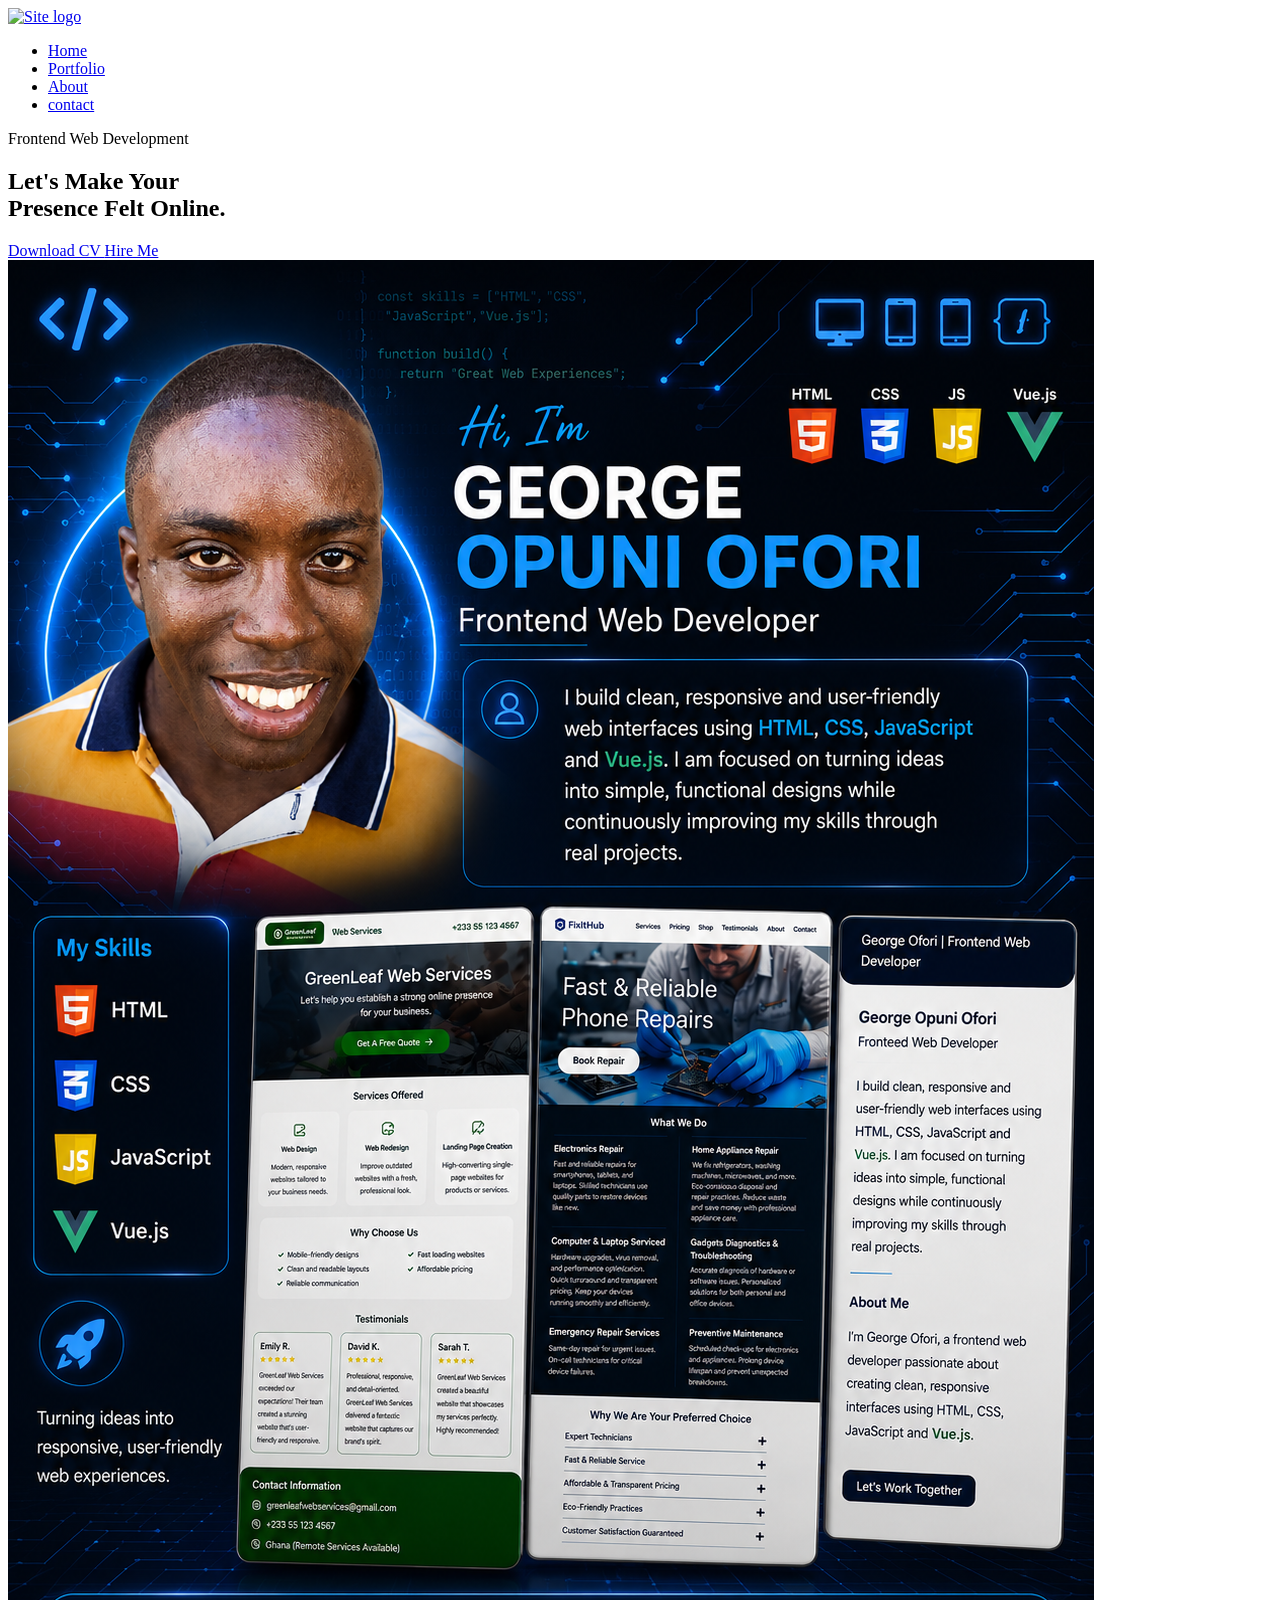
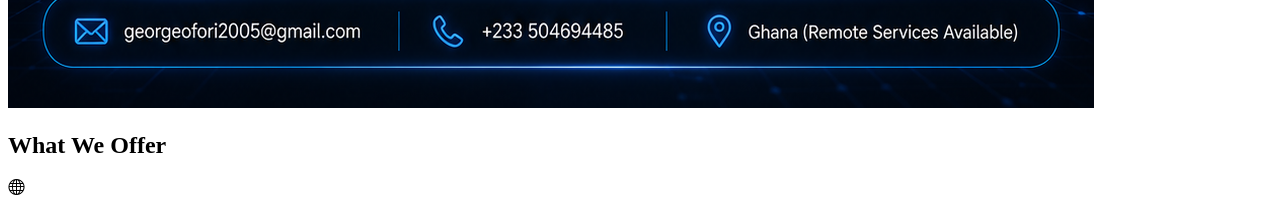
==== index.html @ 2f65ff3d "15 June, 2026" ====
<!DOCTYPE html>

<html>
<head>
    <meta http-equiv="CONTENT-TYPE" content="text/html; charset=UTF-8">
    <meta name="viewport" content="width=device-width,initial-scale=1">
    <meta name="description" content="Give your bunisses a website that builds trust, attracts clients and reflects your bunisses brand.">
    <meta name="author" description="George Ofori">
    <meta name="author" description="https://george-ofori.vercel.app">
    <meta name="revised" content="6/11/2026">
    <meta name="keywords" content="Website, Physically challenged, frontend web developer, ">
    <link rel="icon/x-image" href="images/favicon/favicon.ico">
    <link rel="icon/x-image" href="images/favicon/favicon-32x32.png" type="image/png" sizes="32x32">
    <link rel="icon" type="image/png" sizes="16x16" href="images/favicon/favicon-16x16.png"> 
    <link rel="apple-touch-icon" sizes="180x180" href="images/favicon/apple-touch-icon.png"> 
    <link rel="icon" type="image/png" sizes="192x192" href="images/favicon/android-chrome-192x192.png">
    <script src="scripts/jquery-3.7.1.min.js"></script>
    <script src="scripts/vue.global.prod.js"></script>
    <script src="components/index.js"></script>
    <script src="scripts/main.js" defer></script>
    <!--<script src="scripts/index.js" defer></script>-->
    <link rel="stylesheet" href="styles/bootstrap-icons.css"/>
    <link rel="stylesheet" href="styles/base.css"/>
    <!--<link rel="stylesheet" href="styles/style.css"/>-->
    <title>AfriTechSolutions</title>
</head>
<body>
    <div id="app">
        <header>
            <a href="index.html" class="home-link"><img src="" alt="Site logo" class="logo"></a>
            <nav>
                <ul class="menu">
                    <li class="m-item"><a href="index.html">Home</a></li>
                    <li class="m-item"><a href="portfolio.html">Portfolio</a></li>
                    <li class="m-item"><a href="about.html">About</a></li>
                    <li class="m-item"><a href="contact.html">contact</a></li>
                </ul>
            </nav>
        </header>

        <main>
            <section>
                <div class="div-1">
                    <div class="hero">
                        <p class="shrt-description">Frontend Web Development</p>
                        <h1>
                            <span class="lets">Let's</span> Make Your <br /><span class="presence">Presence</span> Felt <span class="online">Online.</span>
                        </h1>
                        <div class="buttons">
                            <a href="george_opuni_ofori_cv.pdf" download="GEORGE_OPUNI_OFORI_CV" class="cta-button">
                                Download CV
                            </a>
                            <a href="contact.html" class="cta-button">
                                Hire Me
                            </a>
                        </div>
                    </div>
                </div>

                <img src="images/file_000000005dfc71f4988d8864bd6a105d.png" alt="Advertising graphic" class="advert-img">

                <div class="div-2">
                  <h2>What We Offer</h2>
                  <div class="offers-cont">
                      <GenericComponent type="offer" title="Frontend Web development" description="Modern, responsive websites tailored to your business needs."><div class="icon"><span class="bi bi-globe"></span></div></GenericComponent>
                  </div>  
                </div>
            </section>
        </main>
    </div>
</body>
</html>
---- styles/base.css ----
@font-face{
    src: url("../fonts/Poppins-Bold.ttf")
    format("truetype");
    font-family: "Poppins"
}


@font-face{
    src: url("../fonts/Ubuntu-Regular.ttf")
    format("truetype");
    font-family: "Ubuntu";
}
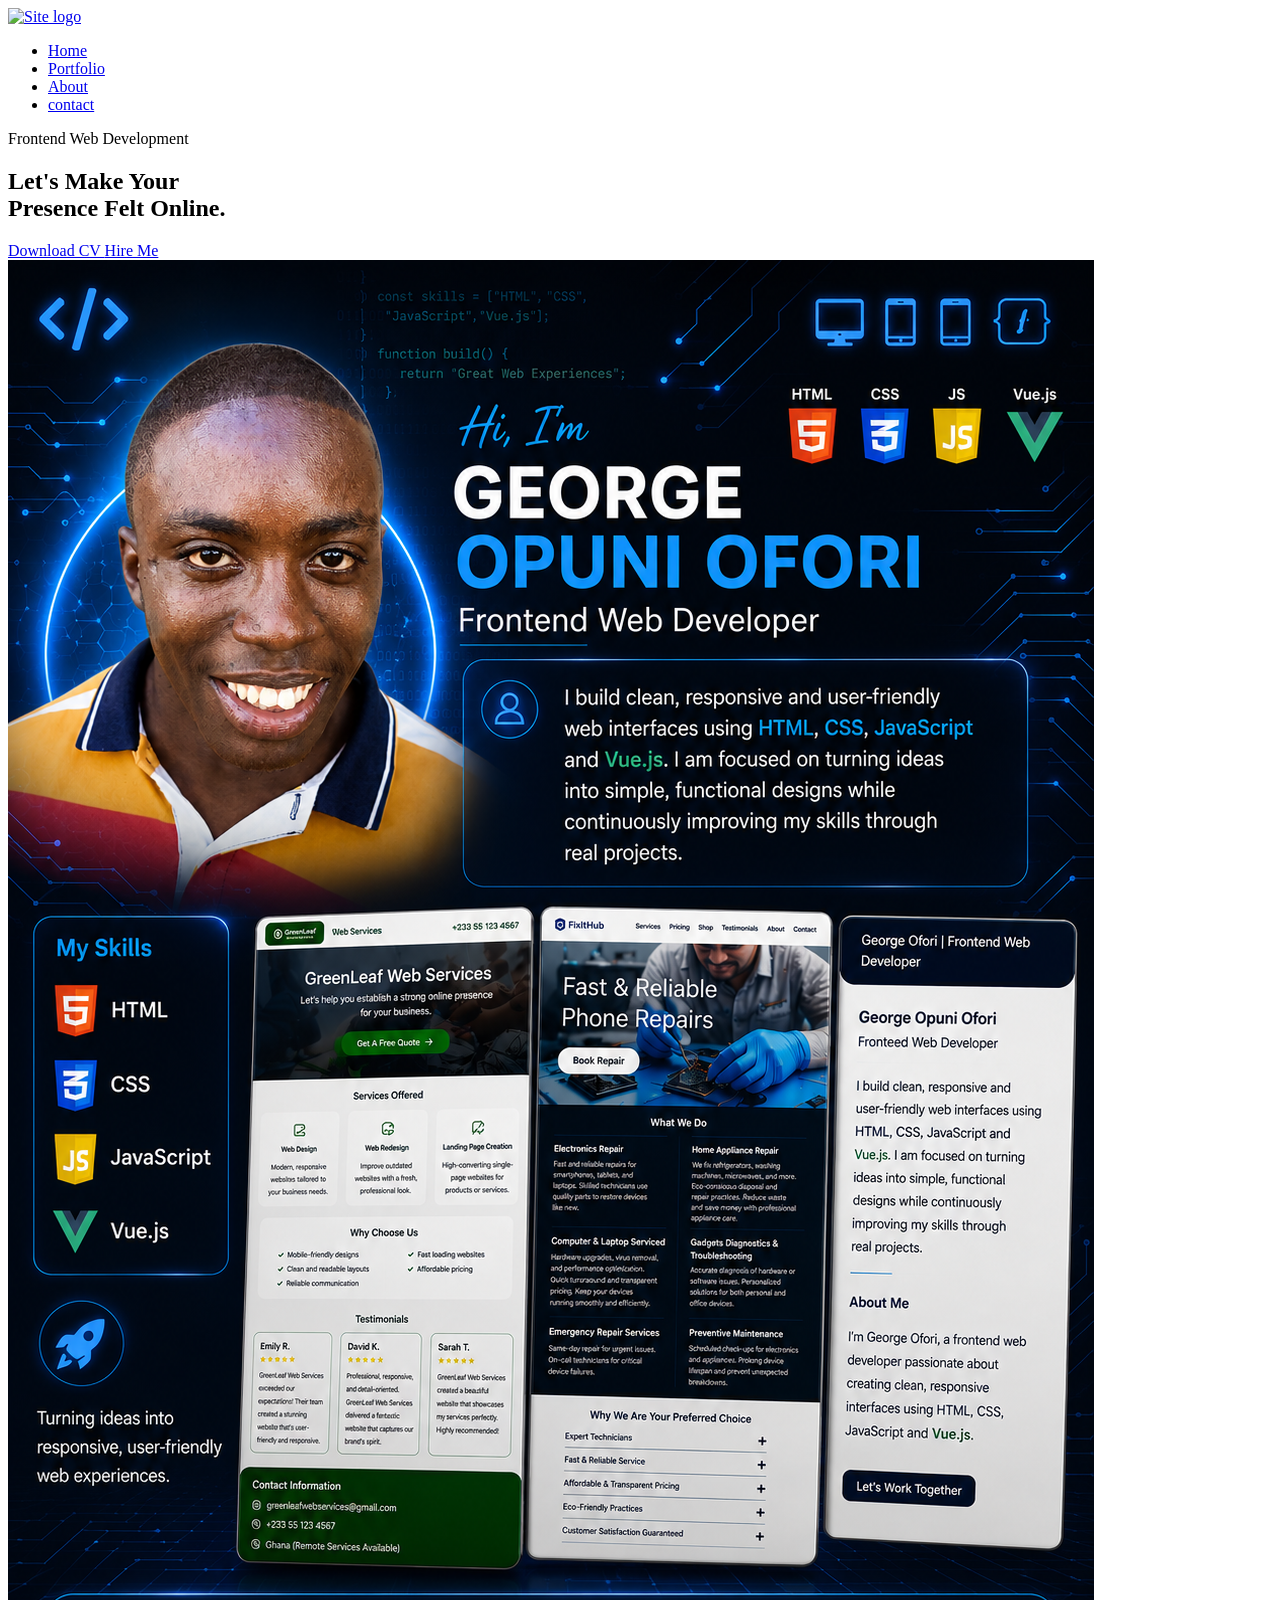
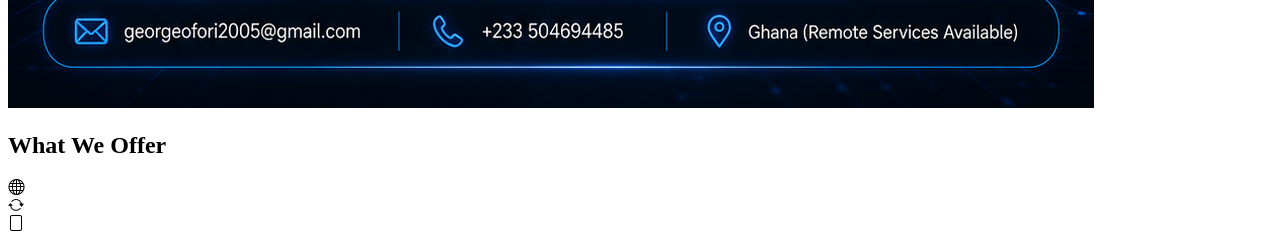
==== commit 58a48591: "17 June, 2026" ====
--- a/index.html
+++ b/index.html
@@ -17,7 +17,7 @@
     <script src="scripts/jquery-3.7.1.min.js"></script>
     <script src="scripts/vue.global.prod.js"></script>
     <script src="components/index.js"></script>
-    <script src="scripts/main.js" defer></script>
+    <script src="scripts/main.js"></script>
     <!--<script src="scripts/index.js" defer></script>-->
     <link rel="stylesheet" href="styles/bootstrap-icons.css"/>
     <link rel="stylesheet" href="styles/base.css"/>
@@ -63,6 +63,12 @@
                   <h2>What We Offer</h2>
                   <div class="offers-cont">
                       <GenericComponent type="offer" title="Frontend Web development" description="Modern, responsive websites tailored to your business needs."><div class="icon"><span class="bi bi-globe"></span></div></GenericComponent>
+
+                      <GenericComponent type="offer" title="Website Redesign" description="
+            Improve outdated websites with a fresh, professional look."><div class="icon"><span class="bi bi-arrow-repeat"></span></div></GenericComponent>
+
+                    <GenericComponent type="offer" title="Landing Page" description="
+            High-converting single-page websites for products or services."><div class="icon"><span class="bi bi-file"></span></div></GenericComponent>
                   </div>  
                 </div>
             </section>
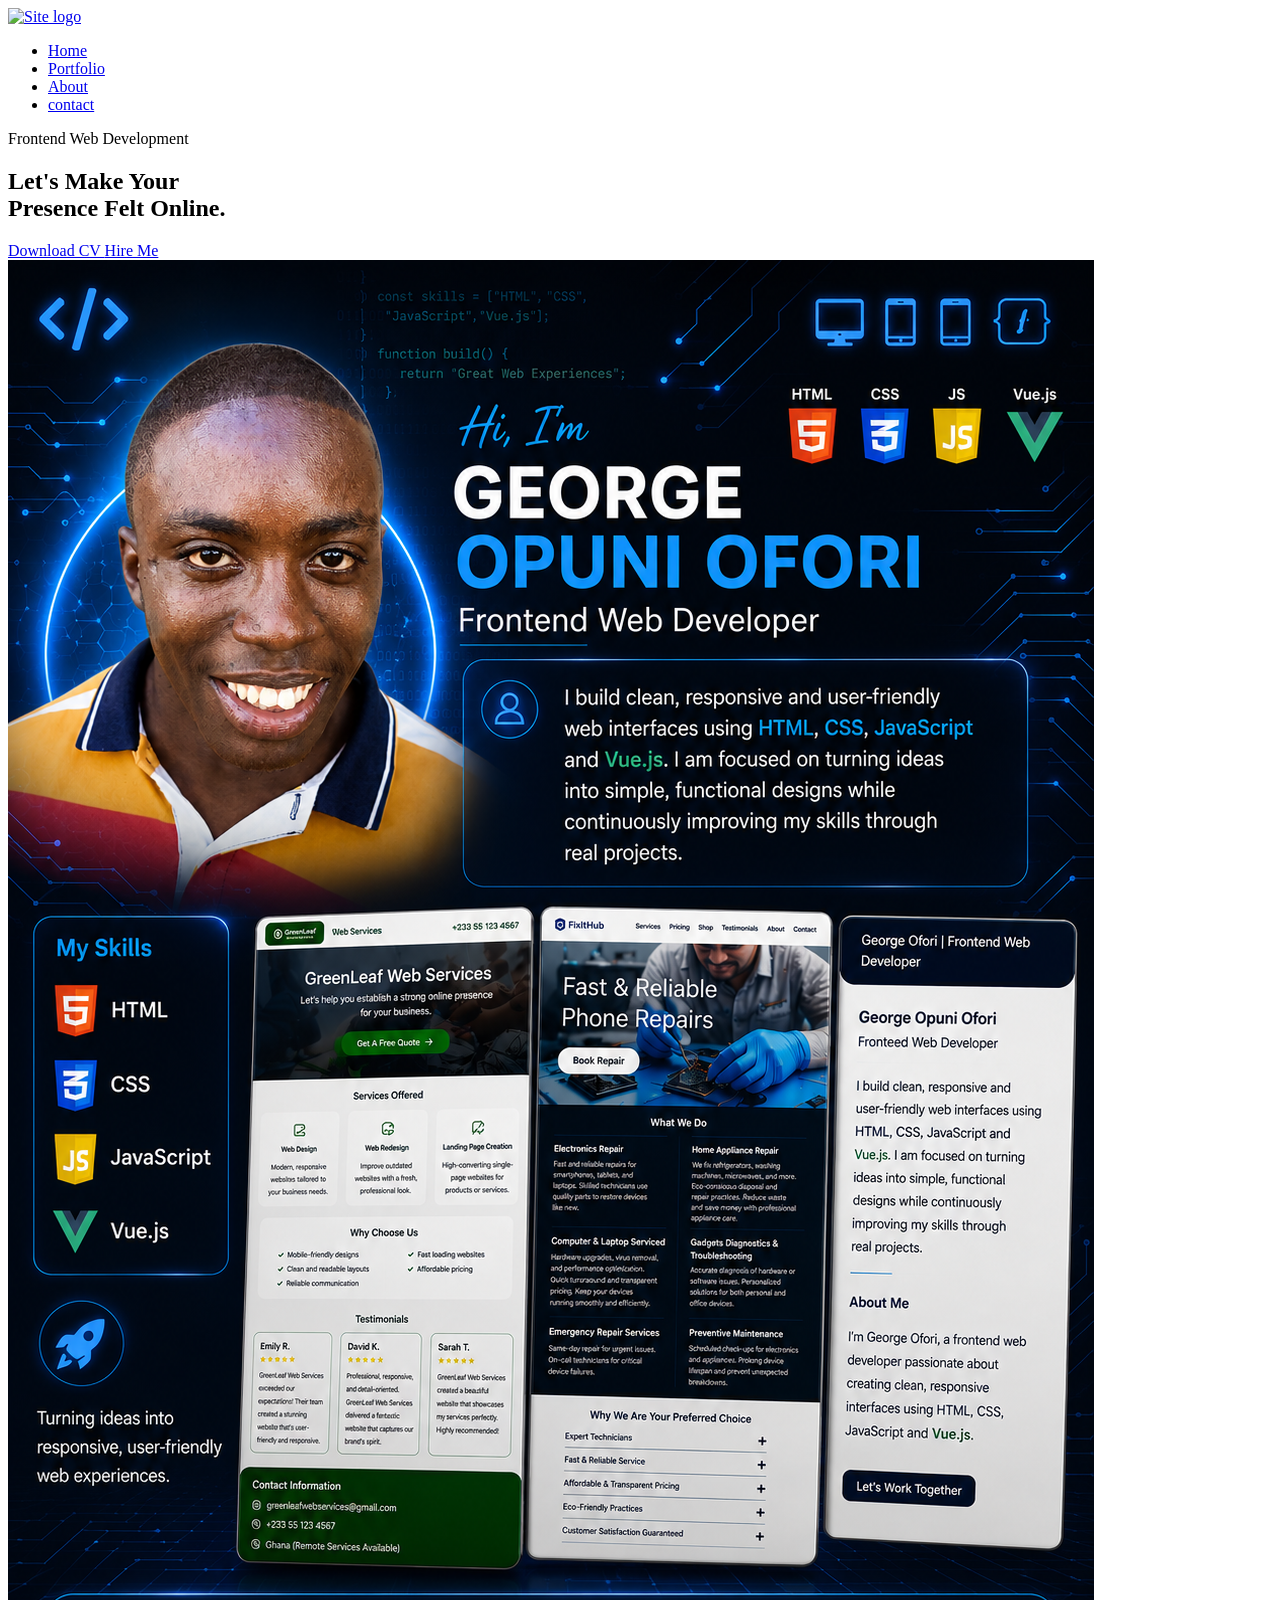
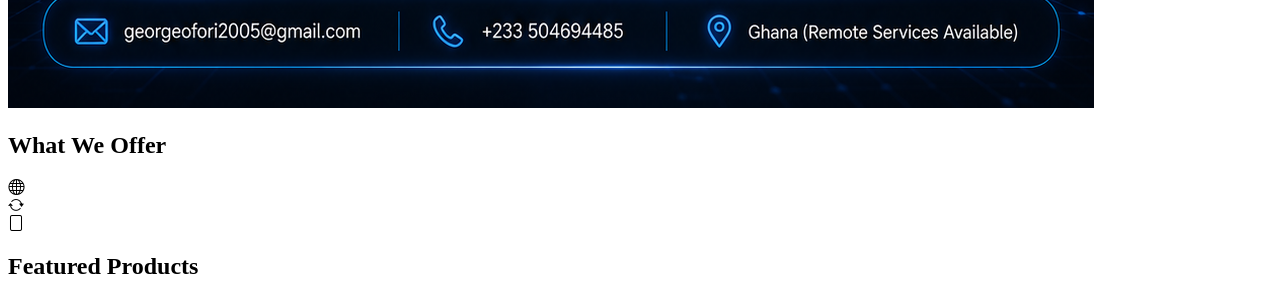
==== commit 64d06135: "19 June, 2026" ====
--- a/index.html
+++ b/index.html
@@ -17,7 +17,7 @@
     <script src="scripts/jquery-3.7.1.min.js"></script>
     <script src="scripts/vue.global.prod.js"></script>
     <script src="components/index.js"></script>
-    <script src="scripts/main.js"></script>
+    <script src="scripts/main.js" defer></script>
     <!--<script src="scripts/index.js" defer></script>-->
     <link rel="stylesheet" href="styles/bootstrap-icons.css"/>
     <link rel="stylesheet" href="styles/base.css"/>
@@ -71,6 +71,13 @@
             High-converting single-page websites for products or services."><div class="icon"><span class="bi bi-file"></span></div></GenericComponent>
                   </div>  
                 </div>
+
+                <div class="div-3">
+                    <h2>Featured Products</h2>
+                    <div class="projects-container">
+                        <ProjectCard href='https://george-ofori.vercel.app' name='Street Python' description='A Ghanaian front end web developer that designs professional websites for companies.' skills_involved="HTML 5, CSS3, JAVASCRIPT" />
+                    </div>
+                </div>
             </section>
         </main>
     </div>
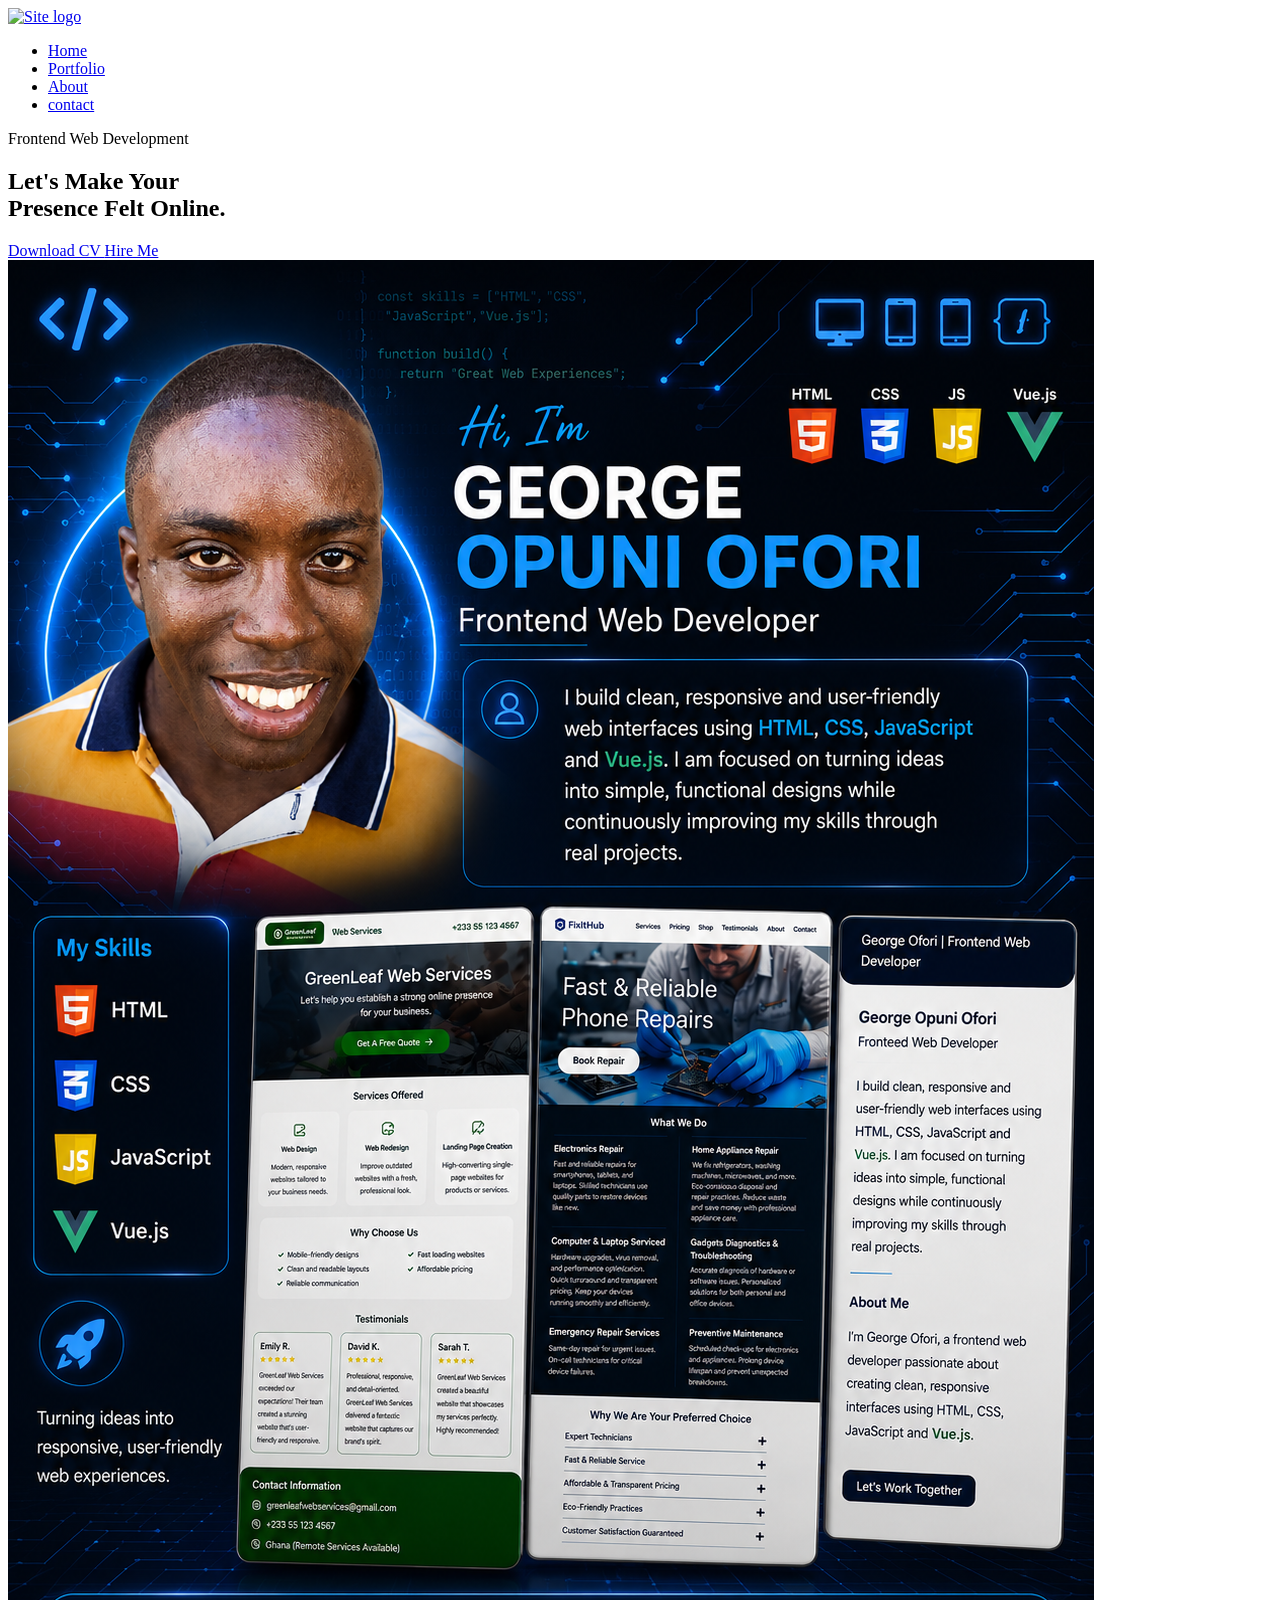
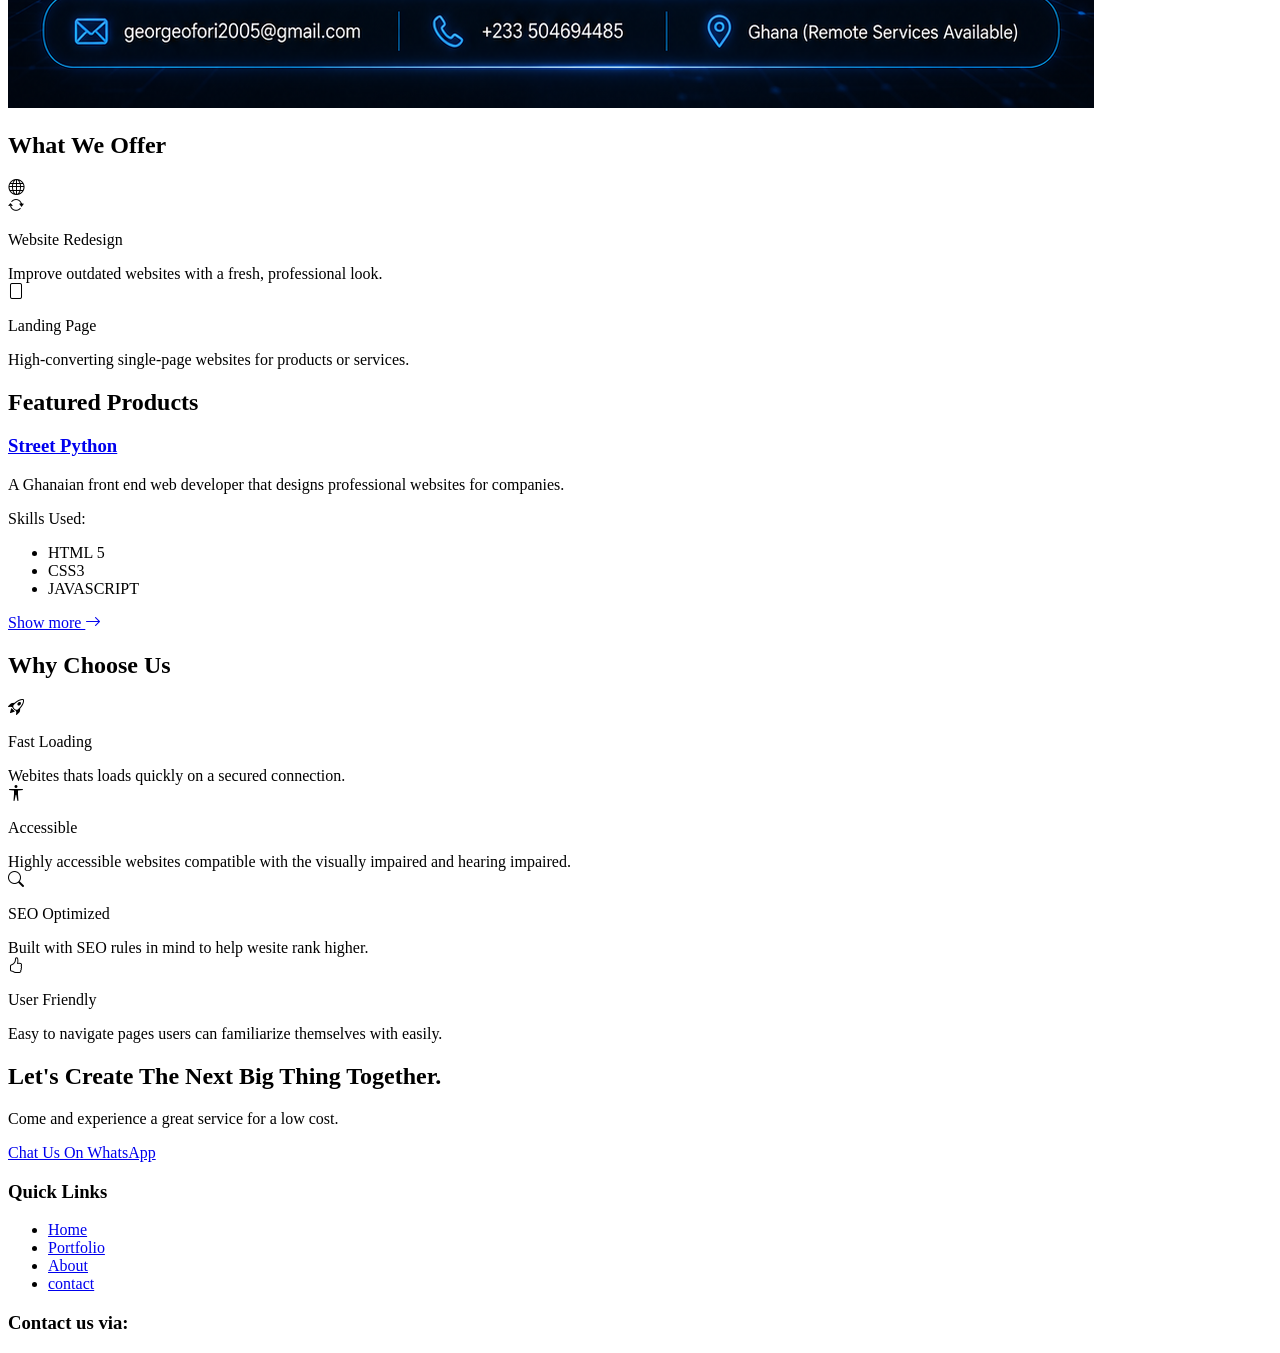
==== commit 389f1f19: "22 June, 2026" ====
--- a/index.html
+++ b/index.html
@@ -62,24 +62,69 @@
                 <div class="div-2">
                   <h2>What We Offer</h2>
                   <div class="offers-cont">
-                      <GenericComponent type="offer" title="Frontend Web development" description="Modern, responsive websites tailored to your business needs."><div class="icon"><span class="bi bi-globe"></span></div></GenericComponent>
+                      <generic-omponent type="offer" title="Frontend Web development" description="Modern, responsive websites tailored to your business needs."><div class="icon"><span class="bi bi-globe"></span></div></generic-component>
 
-                      <GenericComponent type="offer" title="Website Redesign" description="
-            Improve outdated websites with a fresh, professional look."><div class="icon"><span class="bi bi-arrow-repeat"></span></div></GenericComponent>
+                      <generic-component type="offer" title="Website Redesign" description="
+            Improve outdated websites with a fresh, professional look."><div class="icon"><span class="bi bi-arrow-repeat"></span></div></Generic-component>
 
-                    <GenericComponent type="offer" title="Landing Page" description="
-            High-converting single-page websites for products or services."><div class="icon"><span class="bi bi-file"></span></div></GenericComponent>
+                    <generic-component type="offer" title="Landing Page" description="
+            High-converting single-page websites for products or services."><div class="icon"><span class="bi bi-file"></span></div></generic-component>
                   </div>  
                 </div>
 
                 <div class="div-3">
                     <h2>Featured Products</h2>
                     <div class="projects-container">
-                        <ProjectCard href='https://george-ofori.vercel.app' name='Street Python' description='A Ghanaian front end web developer that designs professional websites for companies.' skills_involved="HTML 5, CSS3, JAVASCRIPT" />
+                        <project-card href='https://george-ofori.vercel.app' name='Street Python' description='A Ghanaian front end web developer that designs professional websites for companies.' :skills_involved='["HTML 5", "CSS3", "JAVASCRIPT"]' />
+
+
+                        <project-card href='https://george200512.github.io/fixit-hub/' name='Fixit Hub' description='A local mobile phone repair & accessories shop that fixes smartphones, tablets, and sells quality accessories.' :skills_involved='["HTML 5", "CSS3", "JAVASCRIPT"]' />
                     </div>
+                    <a href="portfolio.html" class="more-btn">Show more <span class="bi bi-arrow-right"></a>
+                </div>
+
+                <div class="div-4">
+                    <h2>Why Choose Us</h2>
+                    <div class="reasons-cont">
+                        <generic-component type="reason" title="Fast Loading" description="Webites thats loads quickly on a secured connection."><div class="icon"><span class="bi bi-rocket-takeoff"></span></div></generic-component>
+
+
+                        <generic-component type="reason" title="Accessible" description="Highly accessible websites compatible with the visually impaired and hearing impaired."><div class="icon"><span class="bi bi-universal-access"></span></div></generic-component>
+
+
+                        <generic-component type="reason" title="SEO Optimized" description="Built with SEO rules in mind to help wesite rank higher."><div class="icon"><span class="bi bi-search"></span></div></generic-component>
+
+
+                        <generic-component type="reason" title="User Friendly" description="Easy to navigate pages users can familiarize themselves with easily."><div class="icon"><span class="bi bi-hand-thumbs-up"></span></div></generic-component>
+                    </div>
+                </div>
+
+                <div class="div-5">
+                    <h2 class="d5-h2">Let's Create The Next Big Thing Together.</h2>
+                    <p class="h5-p">Come and experience a great service for a low cost.</p>
+                    <a href="https://wa.me/+233504694485" class="h5-a">Chat Us On WhatsApp</a>
                 </div>
             </section>
         </main>
+
+        <footer>
+            <div class="footer">
+                <h3 class="ft-h3">Quick Links</h3>
+                <ul class="links">
+                    <li class="lk-li"><a href="index.html">Home</a></li>
+                    <li class="lk-li"><a href="portfolio.html">Portfolio</a></li>
+                    <li class="lk-li"><a href="about.html">About</a></li>
+                    <li class="lk-li"><a href="contact.html">contact</a></li>
+                </ul>
+            </div>
+
+            <div class="contact">
+                <h3 class="ct-h3">Contact us via:</h3>
+                <div class="sm-links">
+                    <a href="https://www.facebook.com/profile.php?id=61571375817466" class="sm-link">
+                </div>
+            </div>
+        </footer>
     </div>
 </body>
 </html>
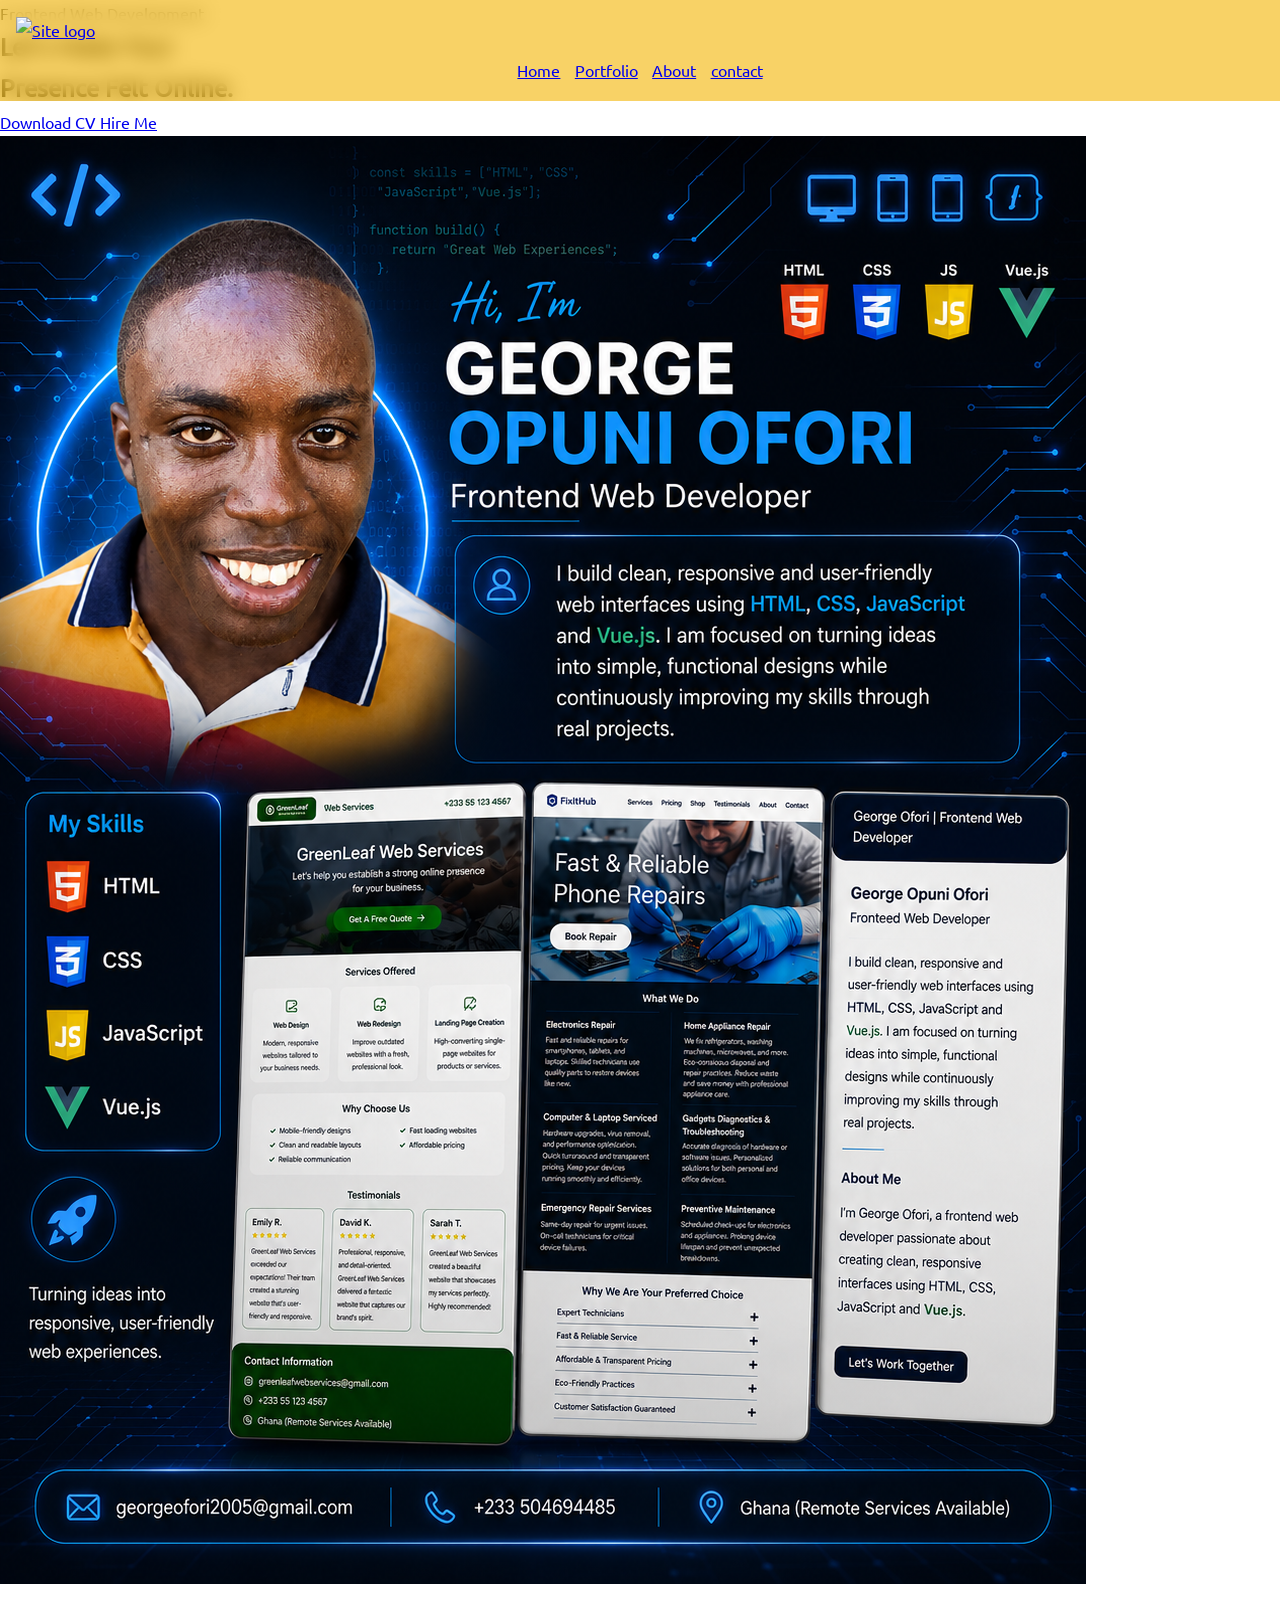
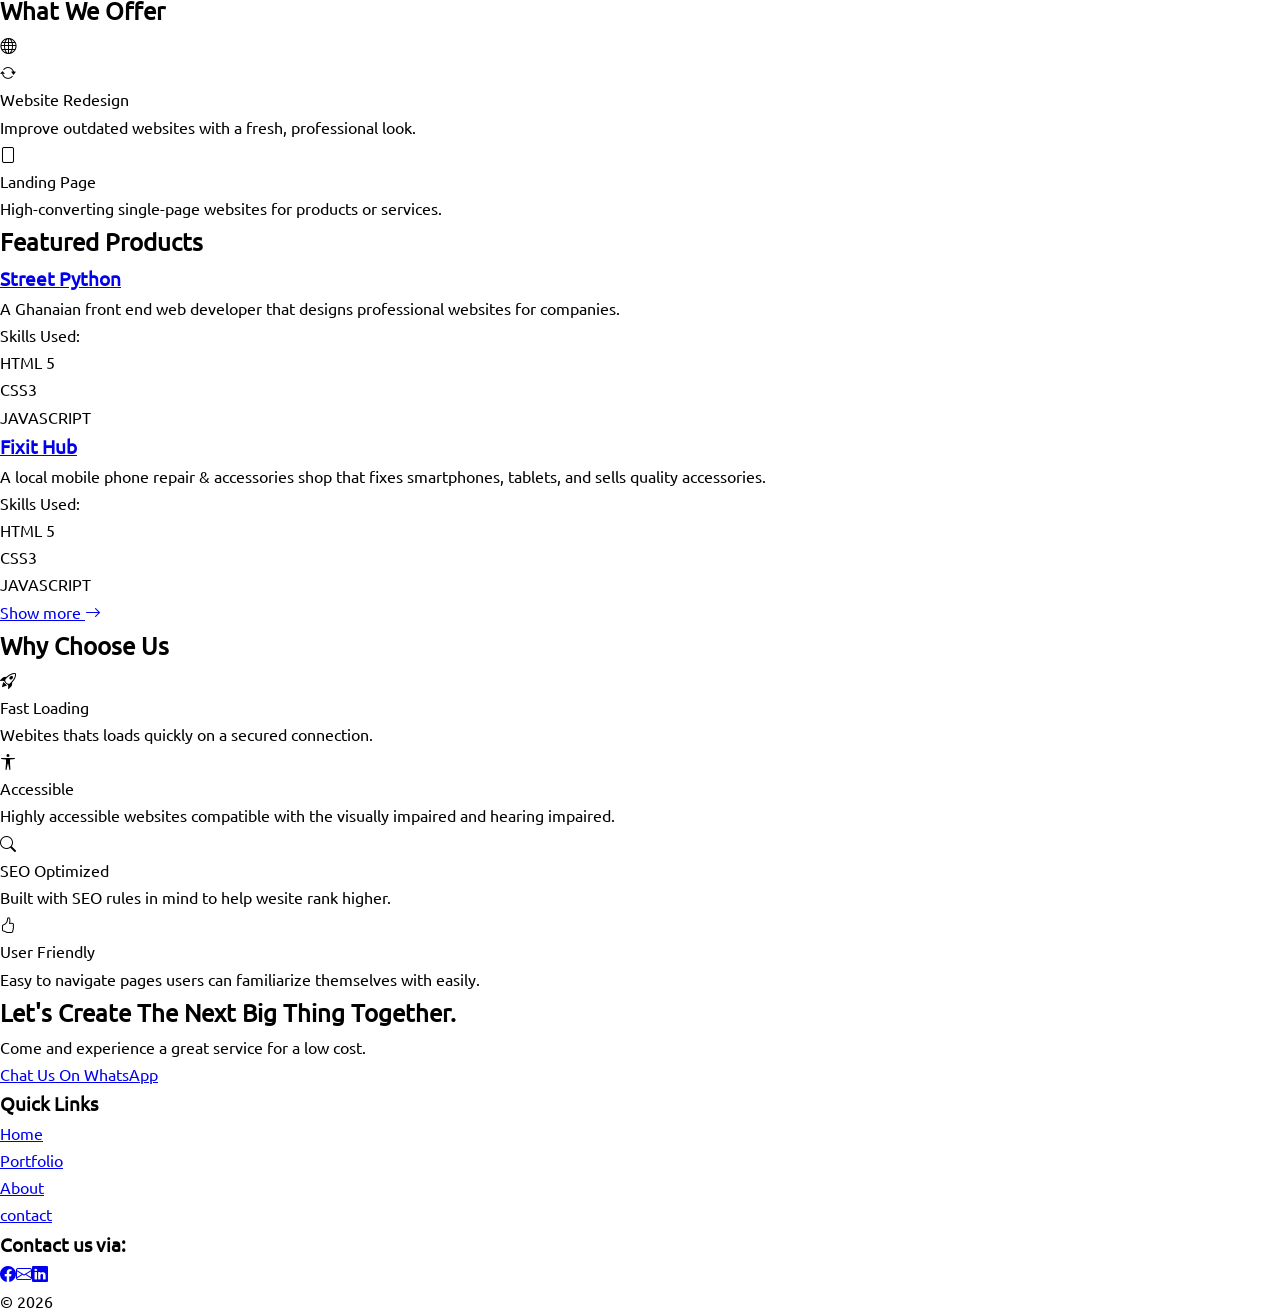
==== commit 8a375777: "26 June, 2026" ====
--- a/index.html
+++ b/index.html
@@ -18,10 +18,10 @@
     <script src="scripts/vue.global.prod.js"></script>
     <script src="components/index.js"></script>
     <script src="scripts/main.js" defer></script>
-    <!--<script src="scripts/index.js" defer></script>-->
+    <script src="scripts/index.js" defer></script>
     <link rel="stylesheet" href="styles/bootstrap-icons.css"/>
     <link rel="stylesheet" href="styles/base.css"/>
-    <!--<link rel="stylesheet" href="styles/style.css"/>-->
+    <link rel="stylesheet" href="styles/style.css"/>
     <title>AfriTechSolutions</title>
 </head>
 <body>
@@ -42,7 +42,7 @@
             <section>
                 <div class="div-1">
                     <div class="hero">
-                        <p class="shrt-description">Frontend Web Development</p>
+                        <div class="shrt-description">Frontend Web Development</div>
                         <h1>
                             <span class="lets">Let's</span> Make Your <br /><span class="presence">Presence</span> Felt <span class="online">Online.</span>
                         </h1>
@@ -75,10 +75,10 @@
                 <div class="div-3">
                     <h2>Featured Products</h2>
                     <div class="projects-container">
-                        <project-card href='https://george-ofori.vercel.app' name='Street Python' description='A Ghanaian front end web developer that designs professional websites for companies.' :skills_involved='["HTML 5", "CSS3", "JAVASCRIPT"]' />
+                        <project-card href='https://george-ofori.vercel.app' name='Street Python' description='A Ghanaian front end web developer that designs professional websites for companies.' :skills_involved='["HTML 5", "CSS3", "JAVASCRIPT"]'></project-card>
 
 
-                        <project-card href='https://george200512.github.io/fixit-hub/' name='Fixit Hub' description='A local mobile phone repair & accessories shop that fixes smartphones, tablets, and sells quality accessories.' :skills_involved='["HTML 5", "CSS3", "JAVASCRIPT"]' />
+                        <project-card href='https://george200512.github.io/fixit-hub/' name='Fixit Hub' description='A local mobile phone repair & accessories shop that fixes smartphones, tablets, and sells quality accessories.' :skills_involved='["HTML 5", "CSS3", "JAVASCRIPT"]'></project-card>
                     </div>
                     <a href="portfolio.html" class="more-btn">Show more <span class="bi bi-arrow-right"></a>
                 </div>
@@ -121,8 +121,13 @@
             <div class="contact">
                 <h3 class="ct-h3">Contact us via:</h3>
                 <div class="sm-links">
-                    <a href="https://www.facebook.com/profile.php?id=61571375817466" class="sm-link">
+                    <a href="https://www.facebook.com/profile.php?id=61571375817466" class="sm-link"><span class="bi bi-facebook"></span></a>
+
+                    <a href="mailto:georgeofori2005@gmail.com" class="sm-link"><span class="bi bi-envelope"></span></a>
+
+                    <a href="https://www.linkedin.com/in/george-ofori-3973773a0?utm_source=share&utm_campaign=share_via&utm_content=profile&utm_medium=android_app" class="sm-link"><span class="bi bi-linkedin"></span></a>
                 </div>
+                <span class="copyright">&copy; 2026</span>
             </div>
         </footer>
     </div>
--- a/styles/base.css
+++ b/styles/base.css
@@ -2,7 +2,7 @@
 @font-face{
     src: url("../fonts/Poppins-Bold.ttf")
     format("truetype");
-    font-family: "Poppins"
+    font-family: "Poppins";
 }
 
 
@@ -11,3 +11,27 @@
     format("truetype");
     font-family: "Ubuntu";
 }
+
+:root{
+    --primary-color: rgba(244, 180, 0, 0.6);
+    --secondary-color: rgba(27, 94, 32, 0.6);
+    --accent-color: rgba(183, 28, 28, 0.6);
+    --shadow-primary: rgba(26, 26, 26, 0.15);
+    --shadow-secondary: rgba(255, 248, 225, 0.1);
+    --base-font: Ubuntu;
+    --primary-font: Poppins;
+    --line-height: 1.7;
+    --border-radius: 1.5rem;
+    --transition-duration: 0.4s;
+}
+
+*{
+    margin: 0;
+    padding: 0;
+    box-sizing: border-box;
+}
+
+body{
+    font-family: var(--base-font);
+    line-height: var(--line-height);
+}
--- a/styles/style.css
+++ b/styles/style.css
@@ -0,0 +1,22 @@
+header{
+	position: fixed;
+	top: 0;
+	left: 0;
+	right: 0;
+	background: var(--primary-color);
+	-webkit-backdrop-filter: blur(10px);
+	backdrop-filter: blur(10px);
+	padding: 1.050rem 1rem;
+	display: flex;
+	flex-direction: column;
+	row-gap: 0.8rem;
+}
+
+.menu{
+	list-style-type: none;
+	display: flex;
+	flex-direction: row;
+	column-gap: 0.9rem;
+	align-items: center;
+	justify-content: center;
+}
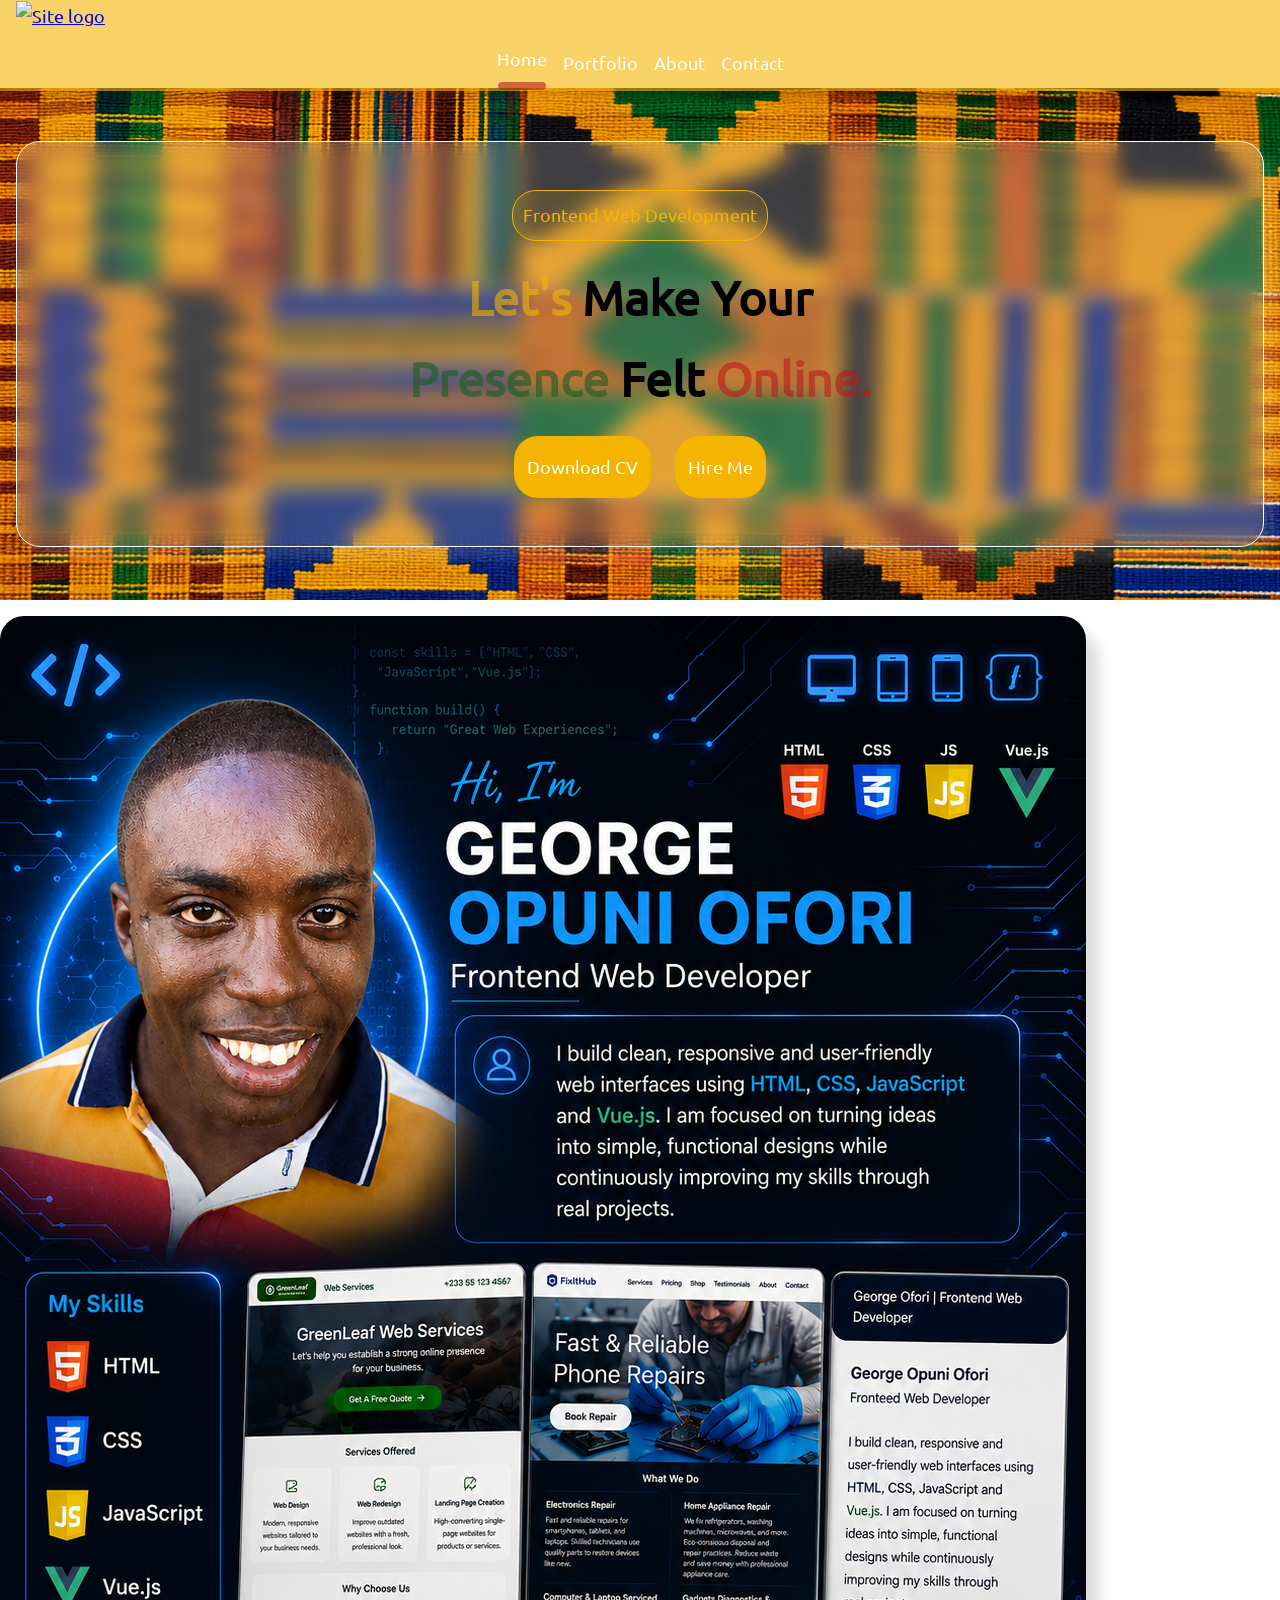
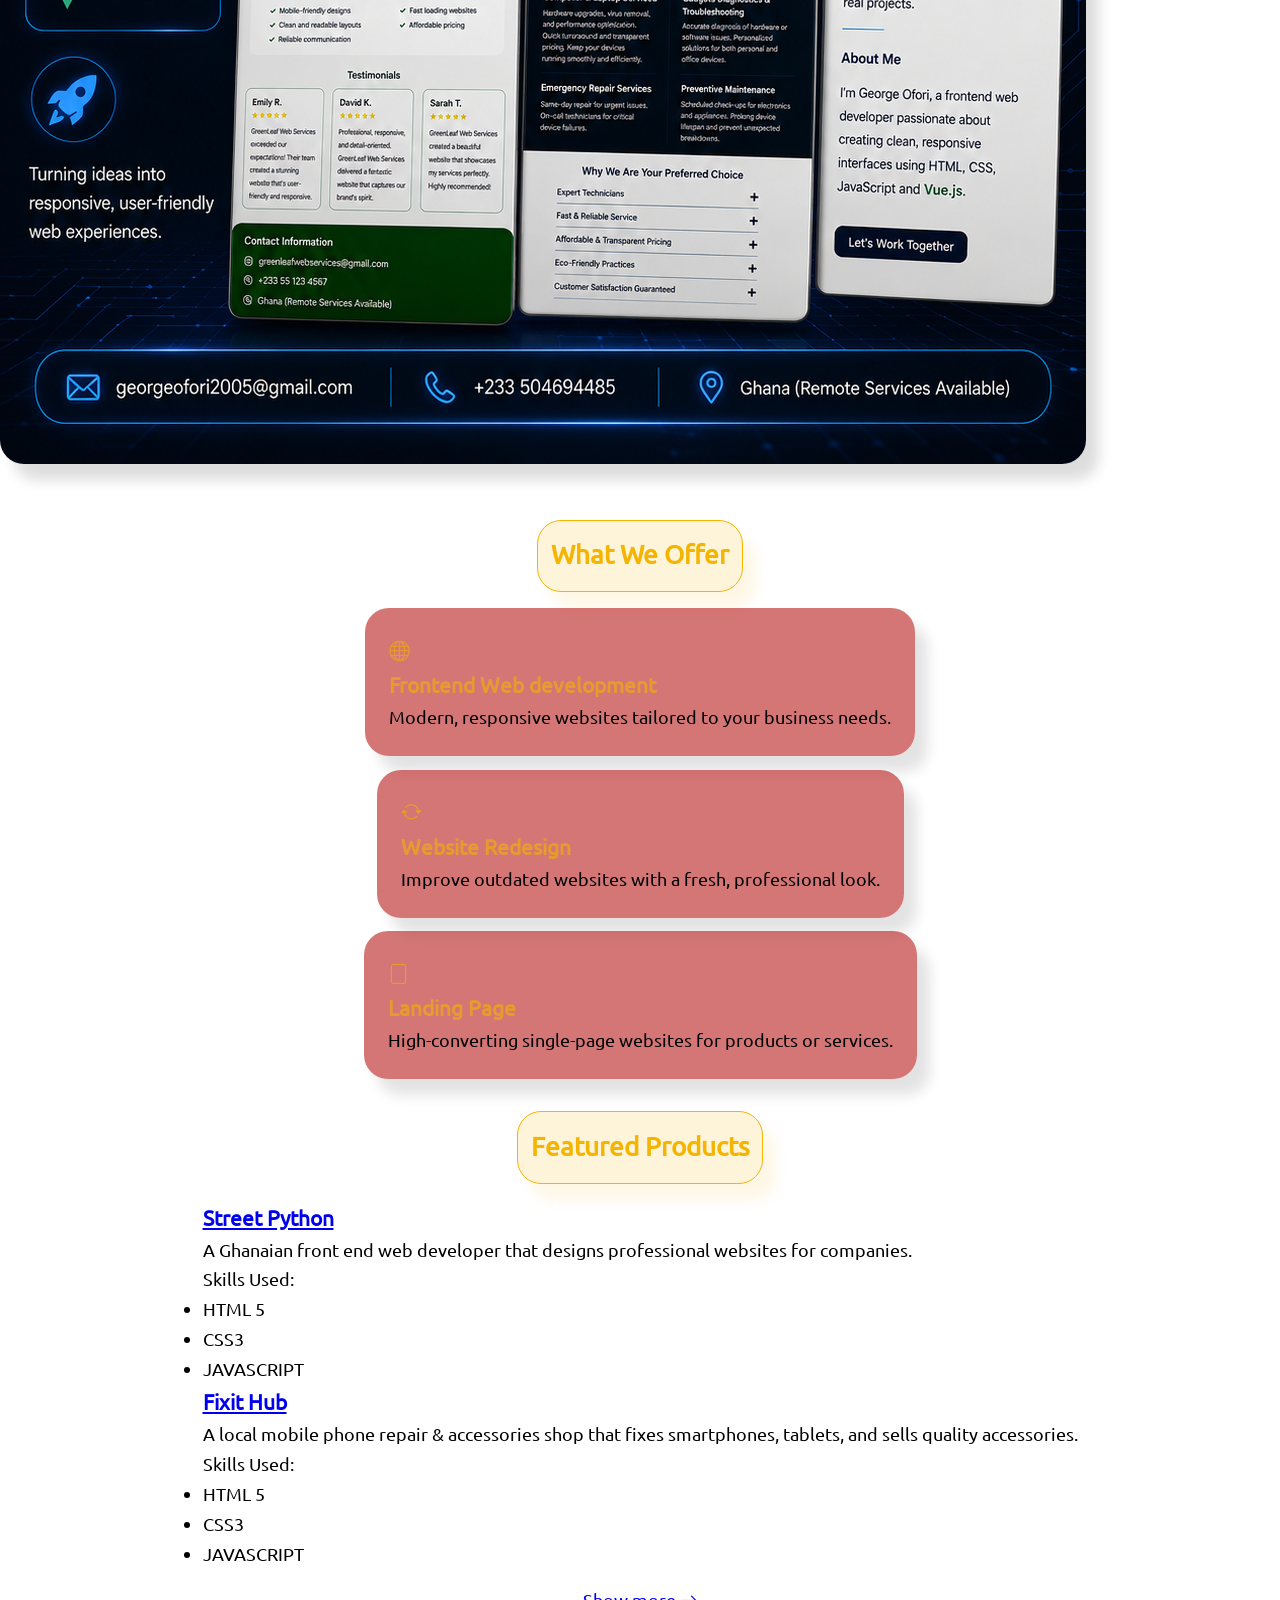
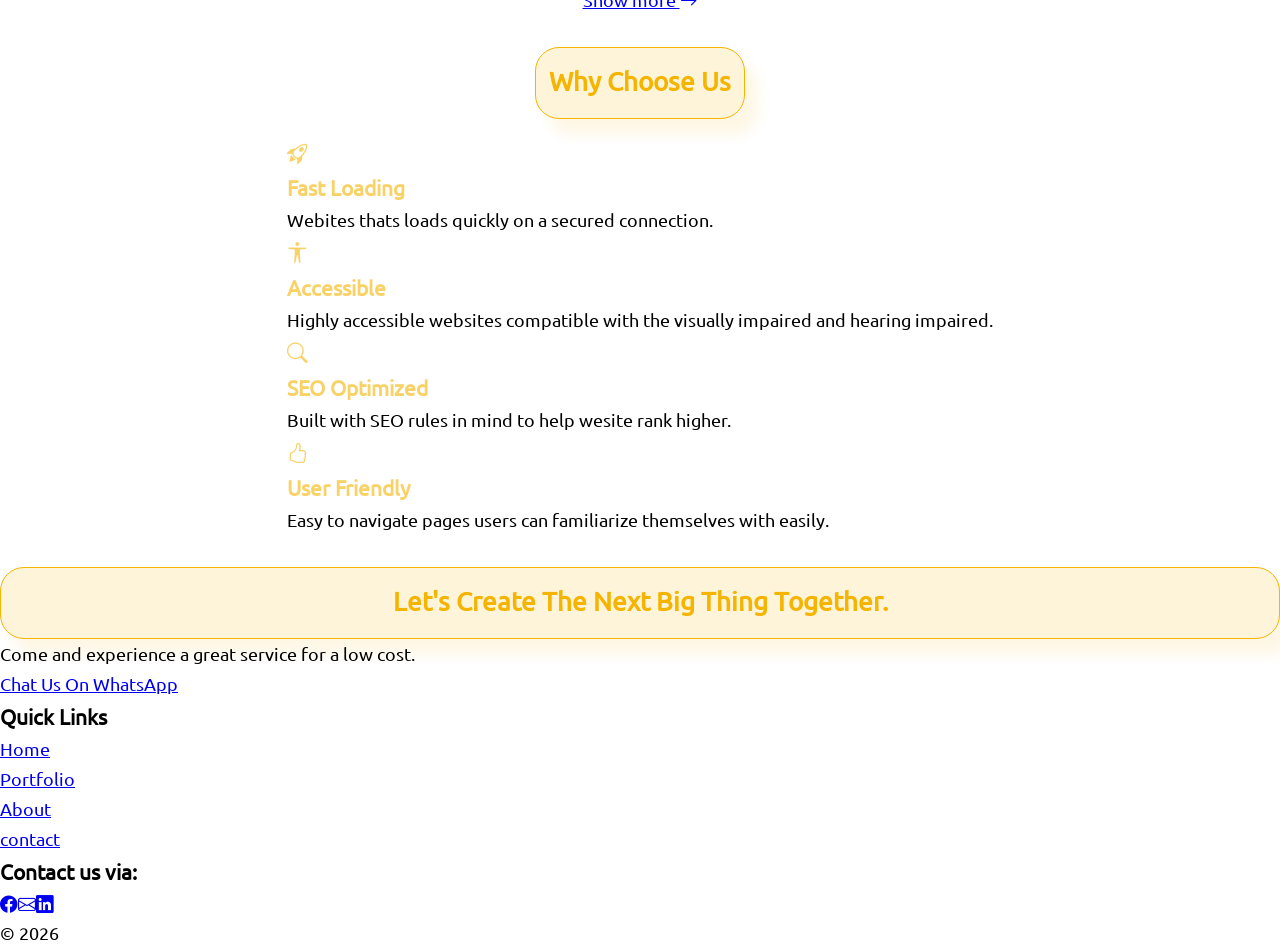
==== commit 69095748: "2 July, 2026" ====
--- a/index.html
+++ b/index.html
@@ -30,10 +30,10 @@
             <a href="index.html" class="home-link"><img src="" alt="Site logo" class="logo"></a>
             <nav>
                 <ul class="menu">
-                    <li class="m-item"><a href="index.html">Home</a></li>
+                    <li class="m-item active"><a href="index.html">Home</a></li>
                     <li class="m-item"><a href="portfolio.html">Portfolio</a></li>
                     <li class="m-item"><a href="about.html">About</a></li>
-                    <li class="m-item"><a href="contact.html">contact</a></li>
+                    <li class="m-item"><a href="contact.html">Contact</a></li>
                 </ul>
             </nav>
         </header>
@@ -62,7 +62,7 @@
                 <div class="div-2">
                   <h2>What We Offer</h2>
                   <div class="offers-cont">
-                      <generic-omponent type="offer" title="Frontend Web development" description="Modern, responsive websites tailored to your business needs."><div class="icon"><span class="bi bi-globe"></span></div></generic-component>
+                      <generic-component type="offer" title="Frontend Web development" description="Modern, responsive websites tailored to your business needs."><div class="icon"><span class="bi bi-globe"></span></div></generic-component>
 
                       <generic-component type="offer" title="Website Redesign" description="
             Improve outdated websites with a fresh, professional look."><div class="icon"><span class="bi bi-arrow-repeat"></span></div></Generic-component>
--- a/styles/base.css
+++ b/styles/base.css
@@ -23,6 +23,7 @@
     --line-height: 1.7;
     --border-radius: 1.5rem;
     --transition-duration: 0.4s;
+    --font-size: 1.1rem;
 }
 
 *{
@@ -34,4 +35,5 @@
 body{
     font-family: var(--base-font);
     line-height: var(--line-height);
+    font-size: var(--font-size);
 }
--- a/styles/style.css
+++ b/styles/style.css
@@ -4,19 +4,184 @@
 	left: 0;
 	right: 0;
 	background: var(--primary-color);
-	-webkit-backdrop-filter: blur(10px);
-	backdrop-filter: blur(10px);
-	padding: 1.050rem 1rem;
+	padding: .08rem 1rem;
 	display: flex;
 	flex-direction: column;
-	row-gap: 0.8rem;
+	gap: 0.8rem;
+	width: 100%;
+	align-self: center;
 }
 
 .menu{
 	list-style-type: none;
 	display: flex;
 	flex-direction: row;
-	column-gap: 0.9rem;
+	column-gap: 1rem;
 	align-items: center;
 	justify-content: center;
+	align-self: center;
+	
+}
+
+
+.m-item a:link, .m-item a:visited{
+	color: white;
+	text-decoration: none;
+}
+
+.m-item a::after{
+	transition: opacity var(--transition-duration) linear;
+	content: '';
+	display: block;
+	background: var(--accent-color);
+	width: 3rem;
+	height: 0.5rem;
+	border-radius: var(--border-radius);
+	margin: 0 auto;
+	opacity: 0;
+}
+
+.m-item a:hover::after, .m-item a:active::after
+{
+	opacity: 1;
+}
+
+.active::after{
+	content: '';
+	display: block;
+	background: var(--accent-color);
+	width: 3rem;
+	height: 0.5rem;
+	border-radius: var(--border-radius);
+	margin: 0 auto;
+
+}
+
+
+.div-1{
+	background: url("../images/file_00000000e33c71f48779558c2f0b1c7c.png");
+	padding: 1.3rem 1rem;
+	display: flex;
+	flex-direction: column;
+	align-items: center;
+}
+
+main{
+	margin-top: 5.5rem;
+}
+
+.hero{
+	background: rgba(255, 255, 255, 0.2);
+	padding: 3rem;
+	border-radius: var(--border-radius);
+	border: 0.01rem solid white;
+	-webkit-backdrop-filter: blur(10px);
+	backdrop-filter: blur(10px);
+	margin: 2rem auto;
+	display: flex;
+	flex-direction: column;
+	text-align: center;
+	gap: 1rem;
+	width: 100%;
+	box-shadow: 0.7rem 0.8rem 0.7rem rgba(255, 255, 255, 0.15);
+}
+
+.shrt-description{
+	background: rgba(244, 180, 0, 0.15);
+	color: rgba(244, 180, 0, 1.0);
+	border-radius: var(--border-radius);
+	border: 0.01rem solid rgba(244, 180, 0, 1);
+	padding: 0.6rem;
+	align-self: center;
+	font-weight: boldd;
+}
+
+h1{
+	font-weight: 700;
+	font-size: clamp(3rem, 2.5vw, 5vw);
+}
+
+.lets{
+	color: var(--primary-color);
+}
+
+
+.presence{
+	color: var(--secondary-color);
+}
+
+
+.online{
+	color: var(--accent-color);
+}
+
+.buttons{
+	display: flex;
+	flex-direction: row;
+	gap: 1.5rem;
+	align-items: center;
+	align-self: center;
+}
+
+.cta-button{
+	text-decoration: none;
+	padding: 1rem 0.8rem;
+	background: rgba(244, 180, 0, 1);
+	color: white;
+	border-radius: var(--border-radius);
+	transition: background var(--transition-delay) linear;
+}
+
+.cta-button:hover, .cta-button:active{
+	color: rgba(244, 180, 0, 1);
+	border: 0.01rem solid rgba(244, 180, 0, 1);
+	background: transparent;
+}
+
+.advert-img{
+	max-width: 100%;
+	margin: 1rem auto;
+	border-radius: var(--border-radius);
+	box-shadow: 0.8rem 1rem 0.8rem rgba(26, 26, 26, 0.15);
+	height: auto;
+}
+
+.div-2, .div-3, .div-4{
+	display: flex;
+	flex-direction: column;
+	gap: 1rem;
+	justify-content: center;
+	align-items: center;
+	margin: 2rem;
+}
+
+h2{
+	background: rgba(244, 180, 0, 0.15);
+	color: rgba(244, 180, 0, 1.0);
+	border-radius: var(--border-radius);
+	border: 0.01rem solid rgba(244, 180, 0, 1);
+	padding: 0.8rem;
+	text-align: center;
+	font-weight: bold;
+	box-shadow: 0.8rem 1rem 0.8rem rgba(244, 180, 0, 0.1);
+
+}
+
+.offers-cont{
+	display: flex;
+	flex-direction: column;
+	gap: 0.85rem;
+	align-items: center;
+	justify-content: center;
+}
+
+.offer-container{
+	padding: 1.5rem;
+	border-radius: var(--border-radius);
+	background: var(--accent-color);
+	box-shadow: 0.8rem 1rem 0.8rem rgba(26, 26, 26, 0.12);
+}
+
+.heading{
+	color: var(--primary-color);
 }
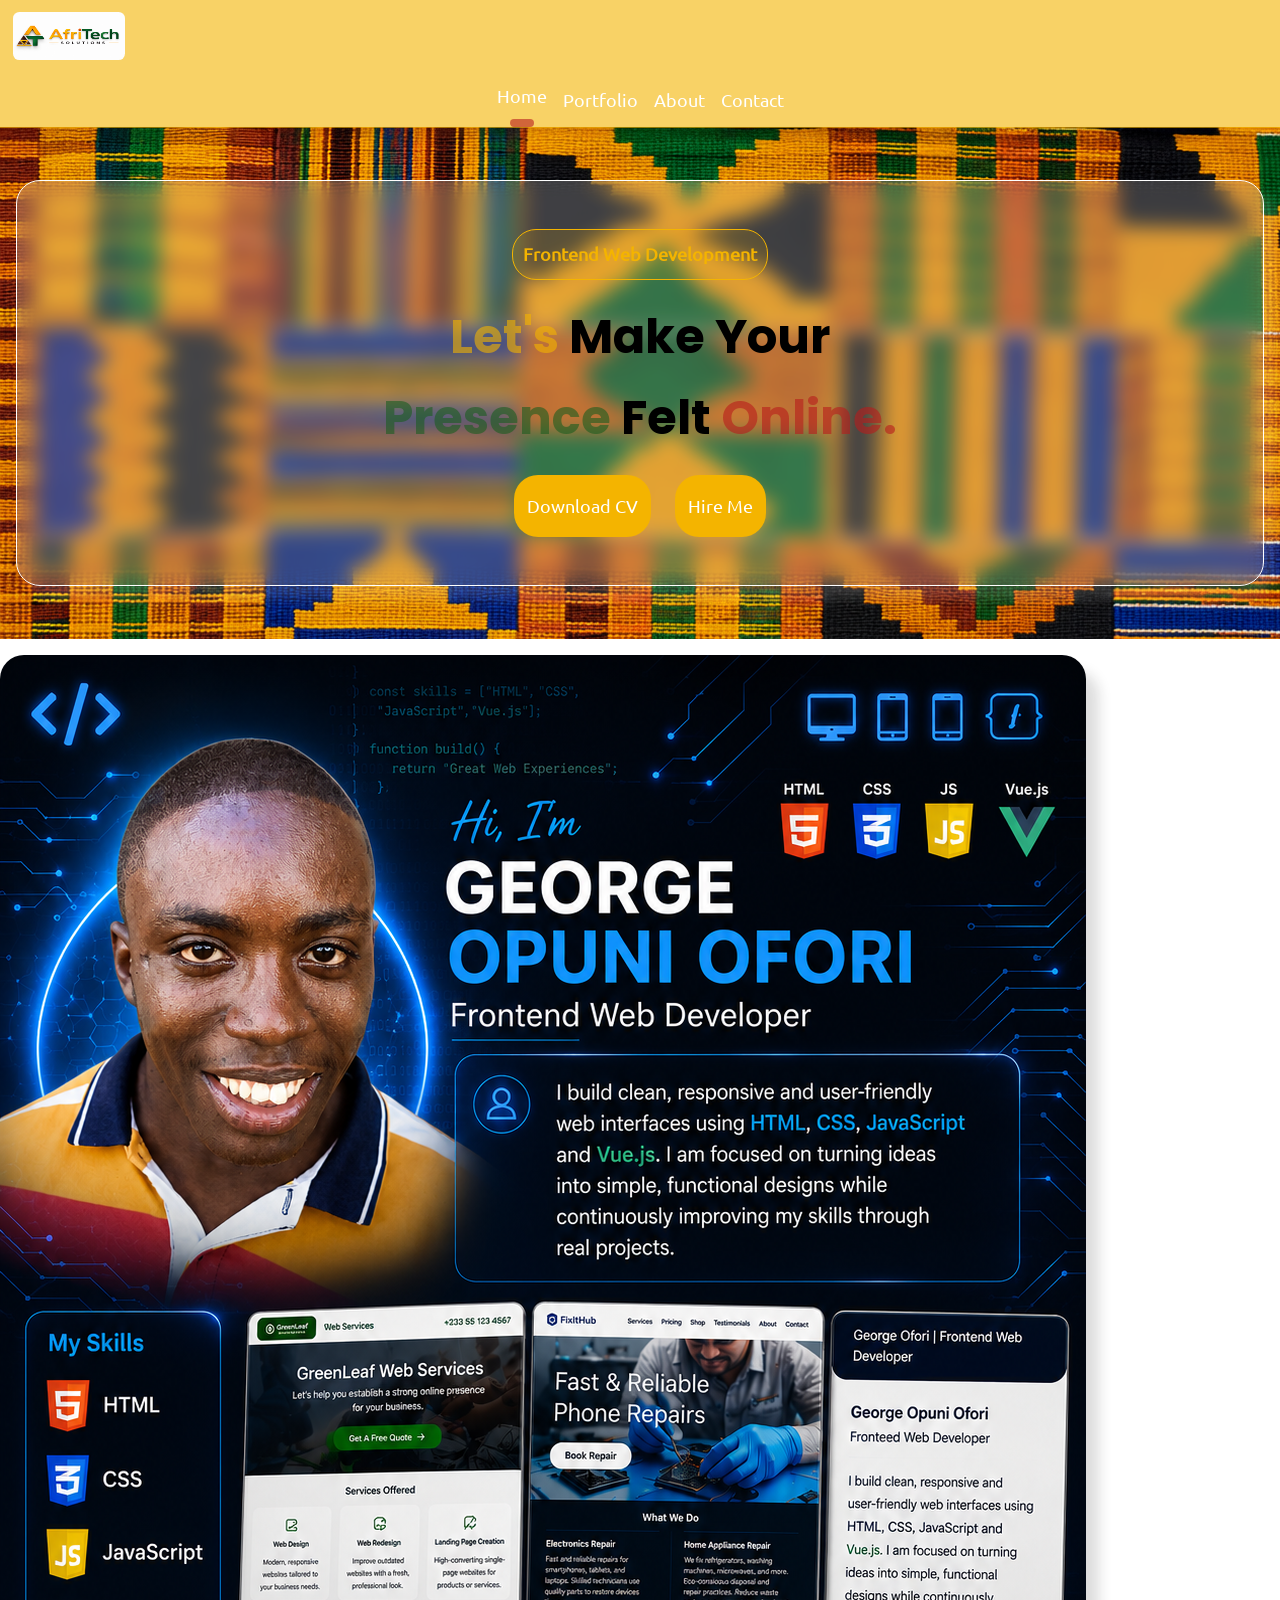
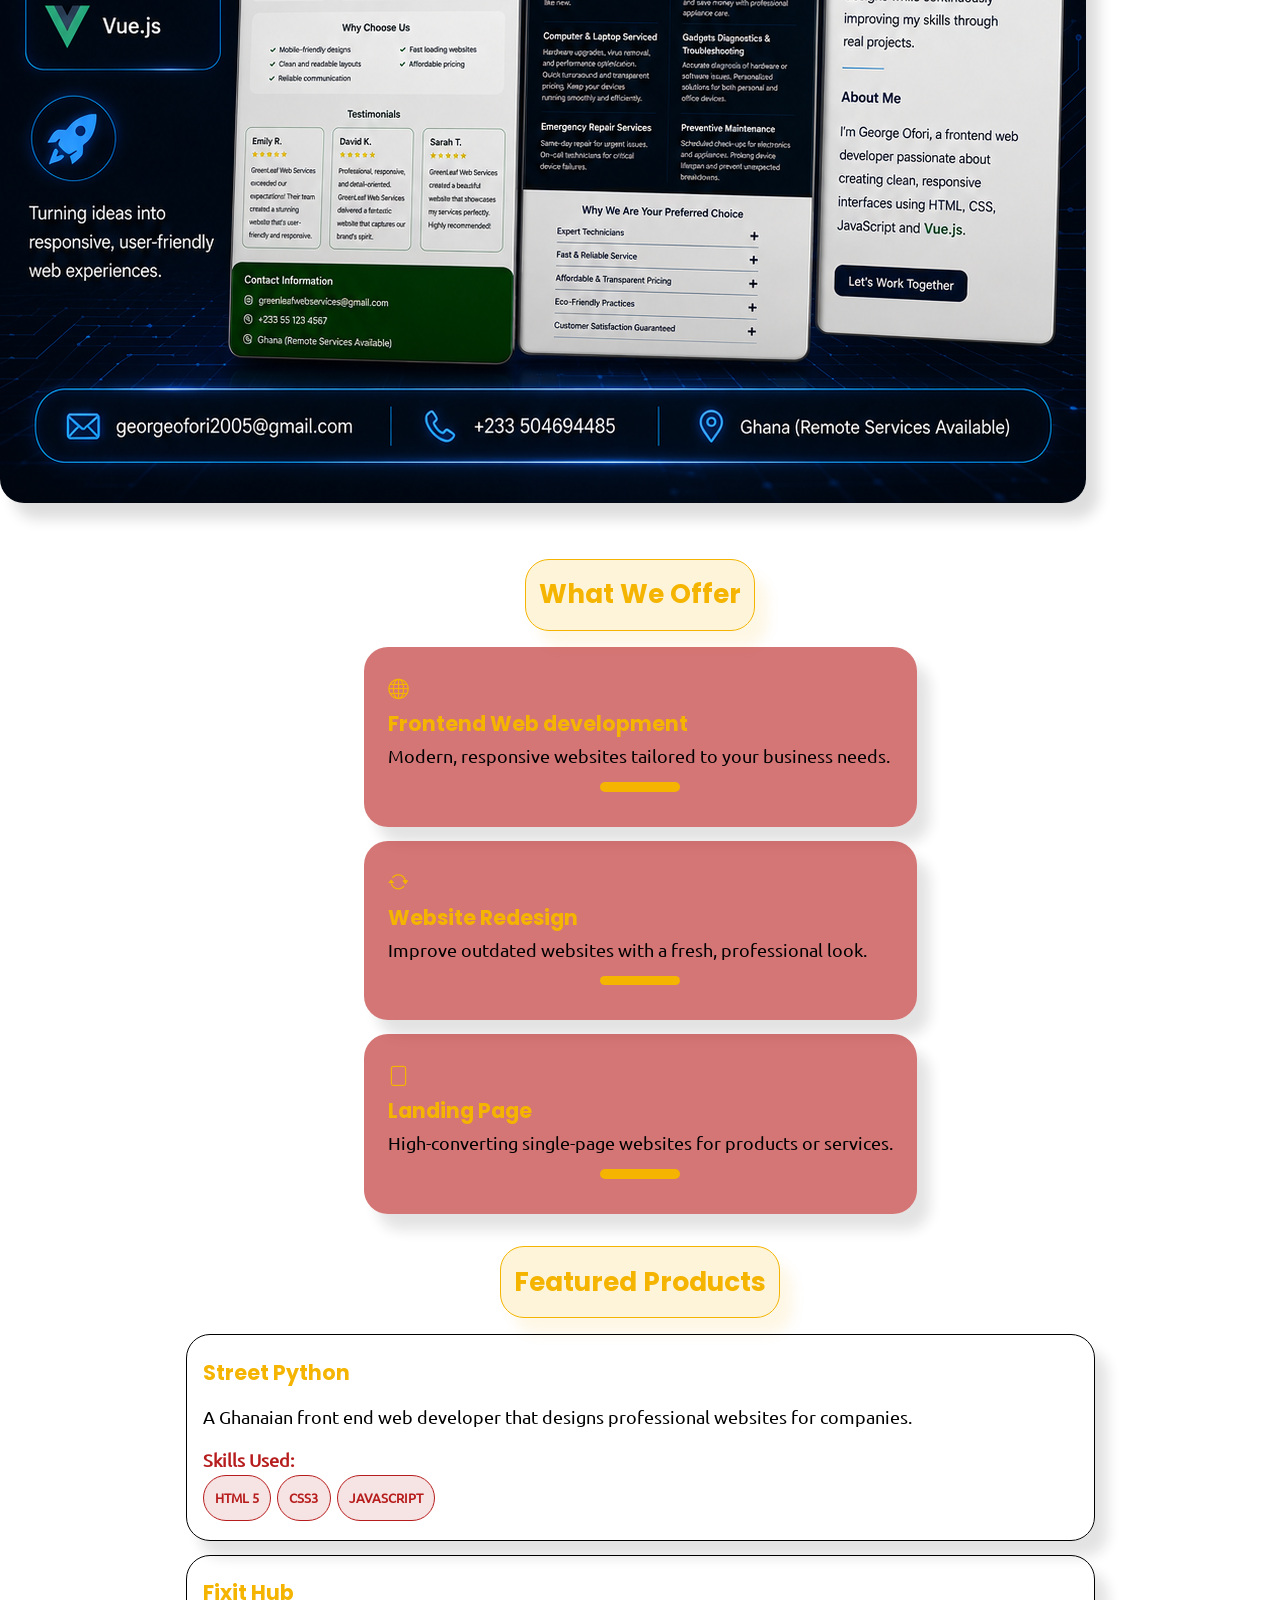
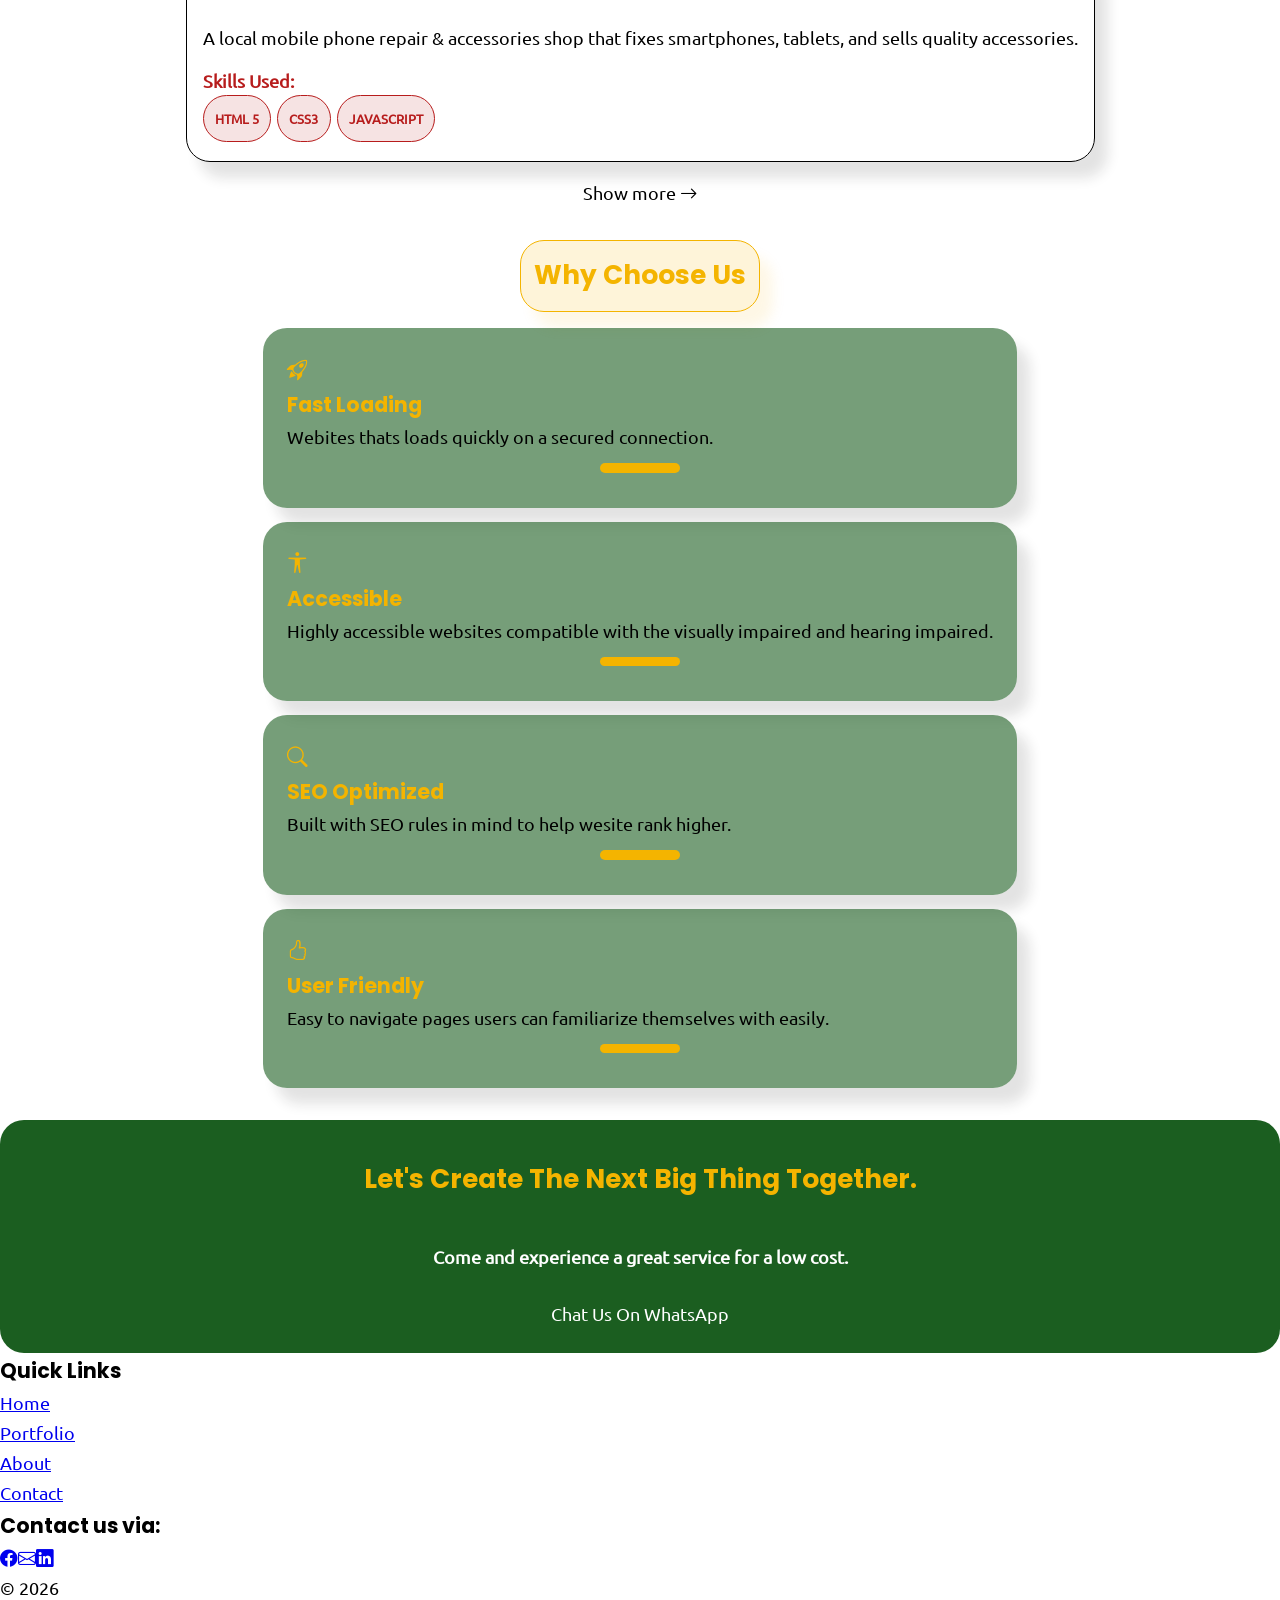
==== commit c2782c68: "6 July, 2026" ====
--- a/index.html
+++ b/index.html
@@ -27,7 +27,7 @@
 <body>
     <div id="app">
         <header>
-            <a href="index.html" class="home-link"><img src="" alt="Site logo" class="logo"></a>
+            <a href="index.html" class="home-link"><img src="images/file_00000000e2a47243a5d7a67a1483eb9a.png" alt="Site logo" class="logo"></a>
             <nav>
                 <ul class="menu">
                     <li class="m-item active"><a href="index.html">Home</a></li>
@@ -101,8 +101,8 @@
 
                 <div class="div-5">
                     <h2 class="d5-h2">Let's Create The Next Big Thing Together.</h2>
-                    <p class="h5-p">Come and experience a great service for a low cost.</p>
-                    <a href="https://wa.me/+233504694485" class="h5-a">Chat Us On WhatsApp</a>
+                    <p class="d5-p">Come and experience a great service for a low cost.</p>
+                    <a href="https://wa.me/+233504694485" class="d5-a">Chat Us On WhatsApp</a>
                 </div>
             </section>
         </main>
@@ -114,7 +114,7 @@
                     <li class="lk-li"><a href="index.html">Home</a></li>
                     <li class="lk-li"><a href="portfolio.html">Portfolio</a></li>
                     <li class="lk-li"><a href="about.html">About</a></li>
-                    <li class="lk-li"><a href="contact.html">contact</a></li>
+                    <li class="lk-li"><a href="contact.html">Contact</a></li>
                 </ul>
             </div>
 
--- a/styles/base.css
+++ b/styles/base.css
@@ -36,4 +36,10 @@
     font-family: var(--base-font);
     line-height: var(--line-height);
     font-size: var(--font-size);
+    font-weight: 500;
+}
+
+h1,h2,h3,h4{
+    font-family: var(--primary-font);
+    font-weight: 600;
 }
--- a/styles/style.css
+++ b/styles/style.css
@@ -4,12 +4,19 @@
 	left: 0;
 	right: 0;
 	background: var(--primary-color);
-	padding: .08rem 1rem;
+	padding: .06rem 0.8rem;
 	display: flex;
 	flex-direction: column;
 	gap: 0.8rem;
 	width: 100%;
 	align-self: center;
+}
+
+.logo{
+	width: 7rem;
+	height: 3rem;
+	border-radius: 0.4rem;
+	margin-top: 0.7rem;
 }
 
 .menu{
@@ -34,7 +41,7 @@
 	content: '';
 	display: block;
 	background: var(--accent-color);
-	width: 3rem;
+	width: 1.5rem;
 	height: 0.5rem;
 	border-radius: var(--border-radius);
 	margin: 0 auto;
@@ -50,7 +57,7 @@
 	content: '';
 	display: block;
 	background: var(--accent-color);
-	width: 3rem;
+	width: 1.5rem;
 	height: 0.5rem;
 	border-radius: var(--border-radius);
 	margin: 0 auto;
@@ -67,7 +74,9 @@
 }
 
 main{
-	margin-top: 5.5rem;
+	margin-top: 7.93rem;
+	display: flex;
+	flex-direction: column;
 }
 
 .hero{
@@ -93,7 +102,7 @@
 	border: 0.01rem solid rgba(244, 180, 0, 1);
 	padding: 0.6rem;
 	align-self: center;
-	font-weight: boldd;
+	font-weight: bold;
 }
 
 h1{
@@ -167,21 +176,133 @@
 
 }
 
-.offers-cont{
+.offers-cont, .projects-container, .reasons-cont{
 	display: flex;
 	flex-direction: column;
 	gap: 0.85rem;
-	align-items: center;
-	justify-content: center;
-}
-
-.offer-container{
+	align-items: stretch;
+	justify-content: center;
+}
+
+.offer-container, .reason-container{
 	padding: 1.5rem;
 	border-radius: var(--border-radius);
 	background: var(--accent-color);
 	box-shadow: 0.8rem 1rem 0.8rem rgba(26, 26, 26, 0.12);
+	transition: transform var(--transition-duration) linear;
+}
+
+.reason-container{
+	background: var(--secondary-color);
+}
+
+.offer-container::after, .reason-container::after{
+	display: block;
+	content: "";
+	background: rgba(244, 180, 0, 1);
+	margin: 0.7rem auto;
+	height: 0.6rem;
+	width: 5rem;
+	border-radius: var(--border-radius);
+}
+
+.offer-container:hover, .reason-container:hover{
+	transform: scale(1.05);
 }
 
 .heading{
-	color: var(--primary-color);
+	color: rgba(244, 180, 0, 1);
+}
+
+.project-container{
+	border-radius: var(--border-radius);
+	border: 0.01rem solid black;
+	padding: 1.2rem 1rem;
+	box-shadow: 0.8rem 1rem 0.8rem rgba(26, 26, 26, 0.12);
+	transition: box-shadow var(--transition-duration) linear;
+	display: flex;
+	flex-direction: column;
+	gap: 0.8rem;
+	justify-content: center;
+}
+
+.project-container:hover{
+	border: 0.01rem solid rgba(244, 180, 0, 1);
+	box-shadow: 0.8rem 1rem 0.8rem rgba(244, 180, 0, 0.12);
+}
+
+.site-name:link, .site-name:visited{
+	color: rgba(244, 180, 0, 1);
+	text-decoration: none;
+}
+
+.site-name:hover, .site-name:active{
+	text-decoration: .01rem solid rgba(244, 180, 0, 1);
+	text-decoration-style: underline;
+}
+
+.skills-label{
+	font-weight: bold;
+	color: rgba(183, 28, 28, 1);
+}
+
+.skills{
+	list-style-type: none;
+	flex-direction: row;
+	display: flex;
+	gap: 0.4rem;
+	align-items: center;
+	font-size: 0.8rem;
+	font-weight: bold;
+}
+
+.skill{
+	color: rgba(183, 28, 28, 1);
+	background: rgba(183, 28, 28, .12);
+	border-radius: var(--border-radius);
+	border: 0.01rem solid rgba(183, 28, 28, 1);
+	padding: 0.7rem;
+}
+
+.more-btn:link, .more-btn:visited{
+	color: var(--secodary-color);
+	text-decoration: none;
+	border-radius: var(--border-radius);
+	border-radius: 0.01rem solid var(--secondary-color);
+}
+
+.div-5{
+	align-self: center;
+	background: rgba(27, 94, 32, 1);
+	border-radius: var(--border-radius);
+	margin: auto;
+	padding: 1.5rem 1.2rem;
+	color: white;
+	display: flex;
+	flex-direction: column;
+	justify-content: center;
+	gap: 1.7rem;
+}
+
+.d5-h2{
+	background: transparent;
+	border: none;
+	box-shadow: none;
+
+}
+
+.d5-p{
+	font-weight: bolder;
+	text-align: center;
+}
+
+.d5-a:link, .d5-a:visited{
+	text-align: center;
+	text-decoration: none;
+	color: white;
+	transition: box-shadow var(--transition-duration) linear;
+}
+
+.d5-a:hover, .d5-a:active{
+	box-shadow: 0.8rem 0.1rem 0.8rem rgba(255, 248, 225, 0.1);
 }
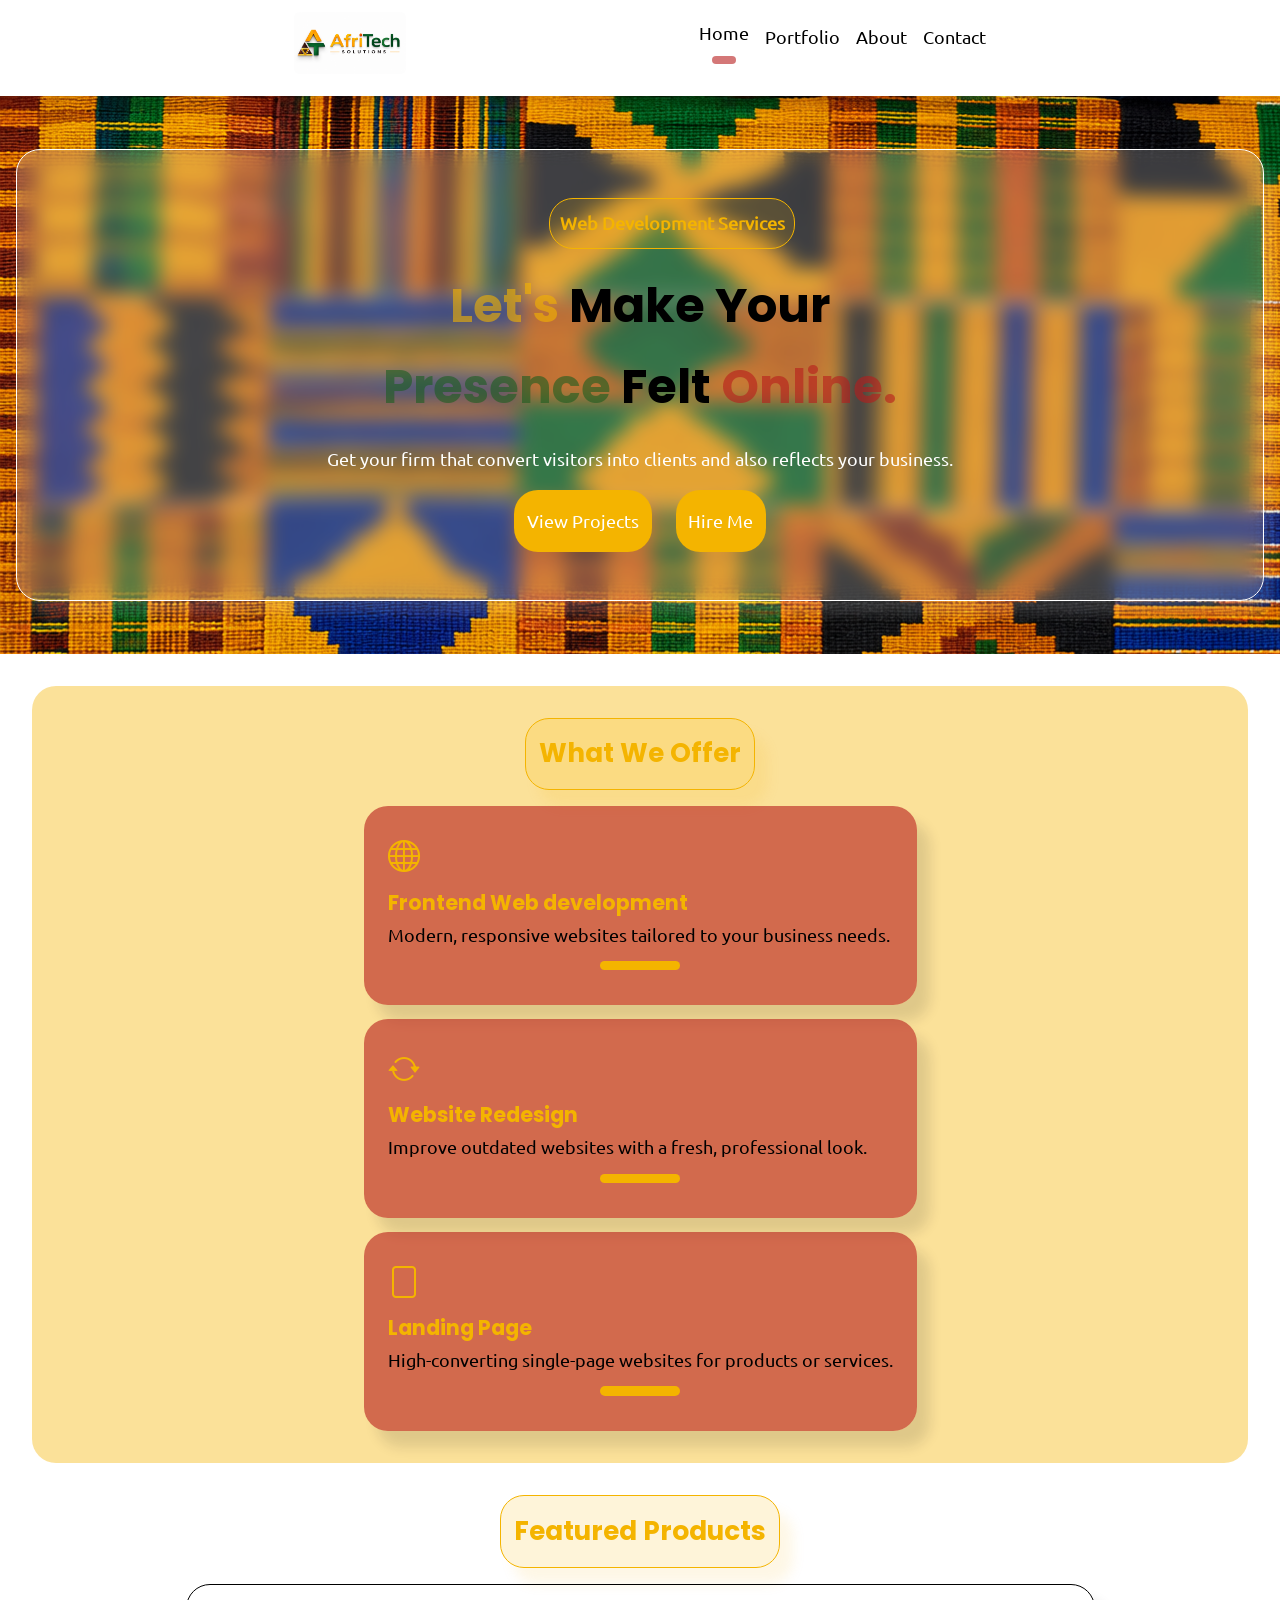
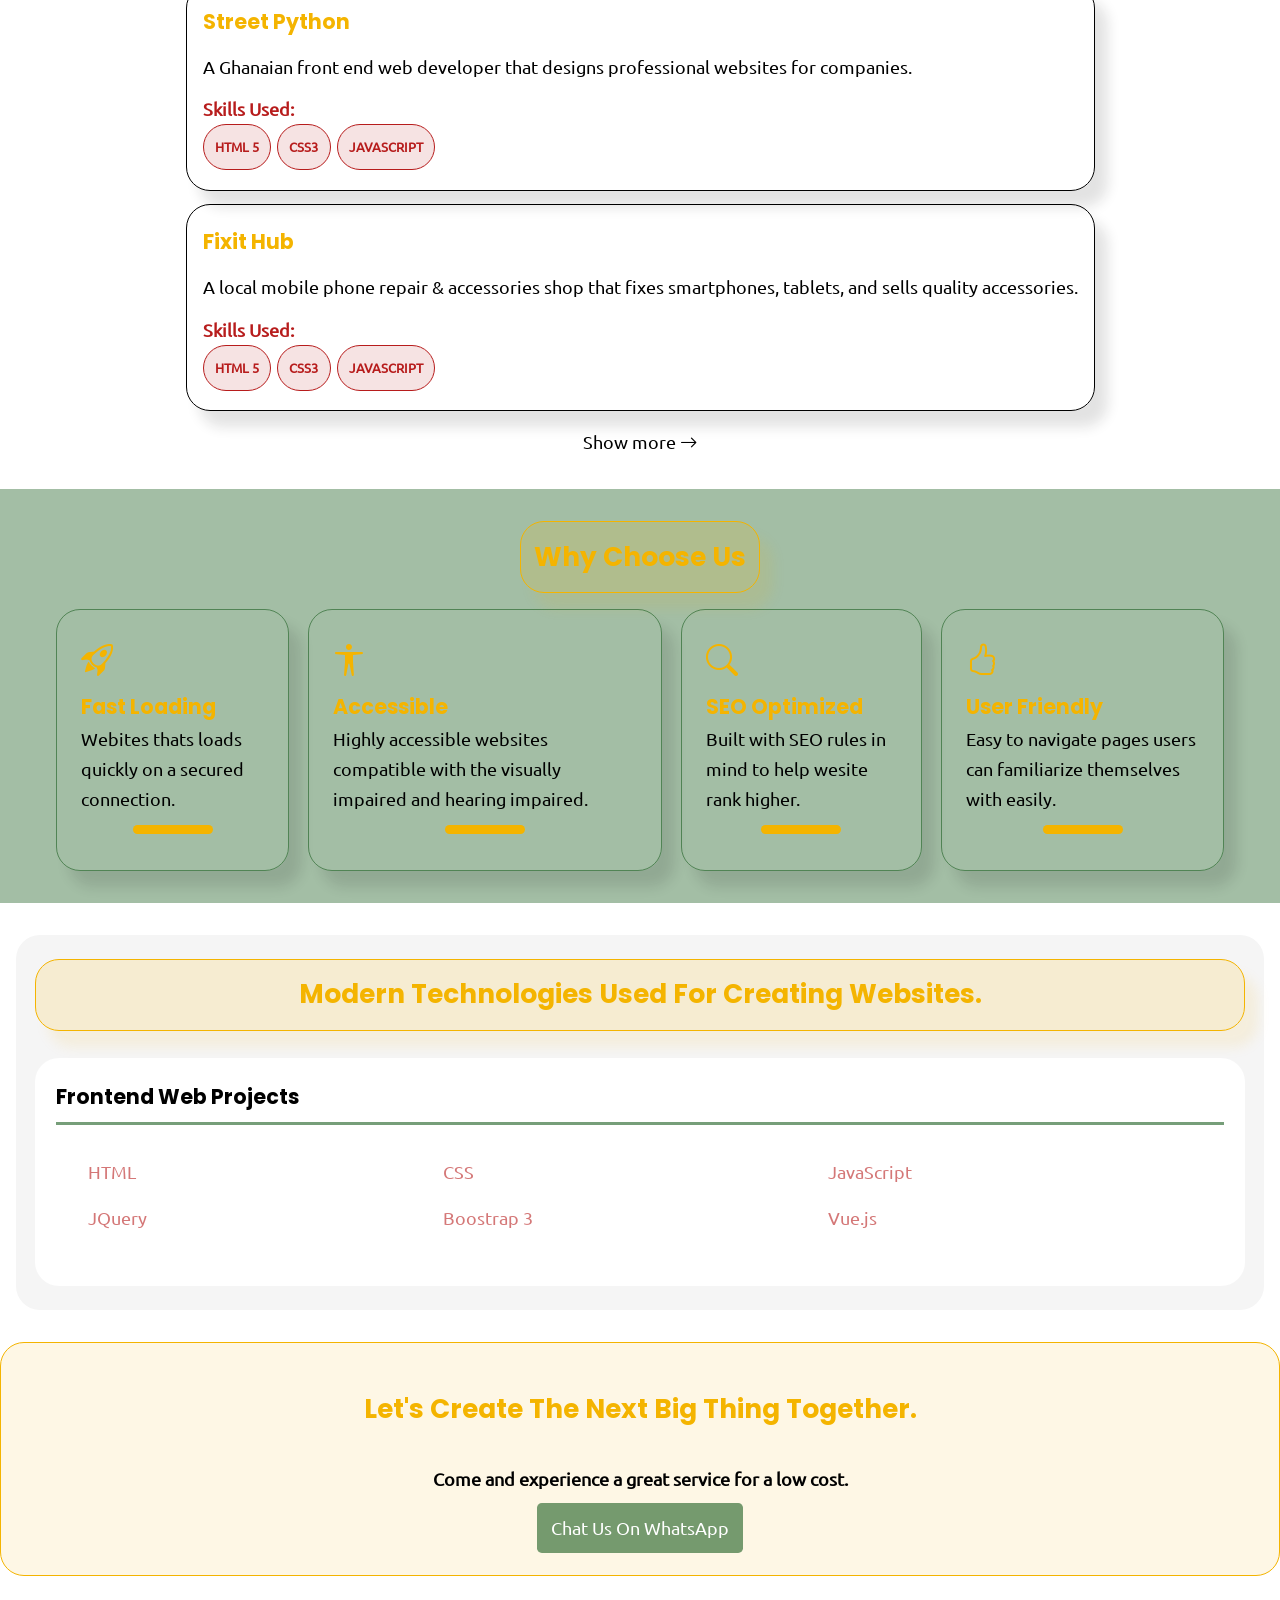
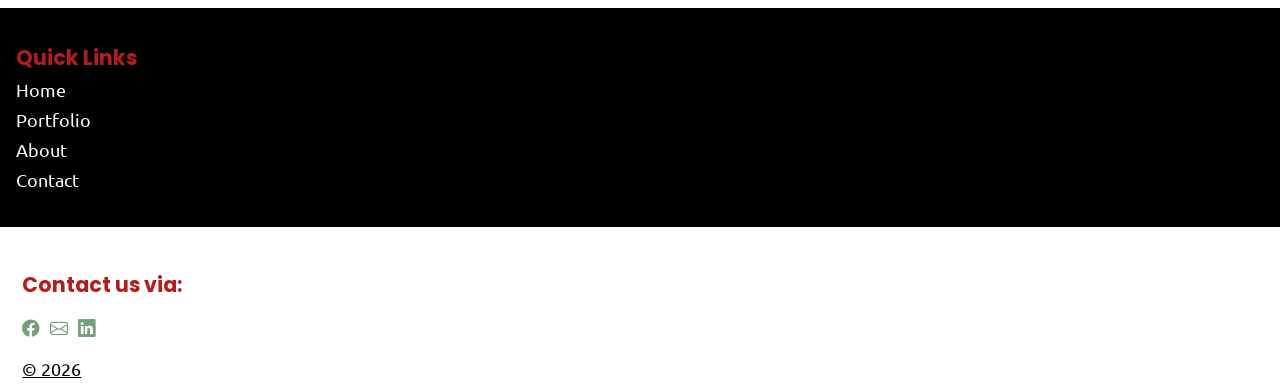
==== commit 67566386: "24 Oct, 2026" ====
--- a/index.html
+++ b/index.html
@@ -42,13 +42,14 @@
             <section>
                 <div class="div-1">
                     <div class="hero">
-                        <div class="shrt-description">Frontend Web Development</div>
+                        <div class="shrt-description animate">Web Development Services</div>
                         <h1>
                             <span class="lets">Let's</span> Make Your <br /><span class="presence">Presence</span> Felt <span class="online">Online.</span>
                         </h1>
+                        <p class="hero-description">Get your firm that convert visitors into clients and also reflects your business. </p>
                         <div class="buttons">
-                            <a href="george_opuni_ofori_cv.pdf" download="GEORGE_OPUNI_OFORI_CV" class="cta-button">
-                                Download CV
+                            <a href="portfolio.html" class="cta-button">
+                                View Projects
                             </a>
                             <a href="contact.html" class="cta-button">
                                 Hire Me
@@ -56,8 +57,6 @@
                         </div>
                     </div>
                 </div>
-
-                <img src="images/file_000000005dfc71f4988d8864bd6a105d.png" alt="Advertising graphic" class="advert-img">
 
                 <div class="div-2">
                   <h2>What We Offer</h2>
@@ -100,9 +99,31 @@
                 </div>
 
                 <div class="div-5">
+                    <h2>Modern Technologies Used For Creating Websites.</h2>
+                    <div class="frontend">
+                        <h3 class="frontend-heading">Frontend Web Projects</h3>
+                        <ul class="frontend-skills">
+                            <li class="frontend-skill"><a href="https://w3schools.com/html">HTML</a></li>
+
+                            <li class="frontend-skill"><a href="https://w3schools.com/css">CSS</a></li>
+
+                            <li class="frontend-skill"><a href="https://w3schools.com/javaScript">JavaScript</a></li>
+
+                            <li class="frontend-skill"><a href="https://w3schools.com/jquery">JQuery</a></li>
+
+                            <li class="frontend-skill"><a href="https://w3schools.com/boostrap">Boostrap 3</a></li>
+
+                            <li class="frontend-skill"><a href="https://w3schools.com/vue">Vue.js</a></li>
+                        </ul>
+                    </div>
+                </div>
+
+                <div class="div-6">
                     <h2 class="d5-h2">Let's Create The Next Big Thing Together.</h2>
                     <p class="d5-p">Come and experience a great service for a low cost.</p>
+                    <div>
                     <a href="https://wa.me/+233504694485" class="d5-a">Chat Us On WhatsApp</a>
+                </div> 
                 </div>
             </section>
         </main>
--- a/styles/base.css
+++ b/styles/base.css
@@ -42,4 +42,10 @@
 h1,h2,h3,h4{
     font-family: var(--primary-font);
     font-weight: 600;
+}
+
+.animate{
+    opacity: 0;
+    transform: translate(2rem, 0);
+    transition: opacity var(--transition-duration) line-height, transform var(--transition-duration) line-height;
 }
--- a/styles/style.css
+++ b/styles/style.css
@@ -10,11 +10,14 @@
 	gap: 0.8rem;
 	width: 100%;
 	align-self: center;
+	overflow-x: auto;
+	background: rgba(255, 255, 255, 1);
+	z-index: 999;
 }
 
 .logo{
 	width: 7rem;
-	height: 3rem;
+	height: auto;
 	border-radius: 0.4rem;
 	margin-top: 0.7rem;
 }
@@ -25,14 +28,14 @@
 	flex-direction: row;
 	column-gap: 1rem;
 	align-items: center;
-	justify-content: center;
+	justify-content: space-evenly;
 	align-self: center;
 	
 }
 
 
 .m-item a:link, .m-item a:visited{
-	color: white;
+	color: black;
 	text-decoration: none;
 }
 
@@ -74,7 +77,7 @@
 }
 
 main{
-	margin-top: 7.93rem;
+	margin-top: 8.76675rem;
 	display: flex;
 	flex-direction: column;
 }
@@ -105,6 +108,10 @@
 	font-weight: bold;
 }
 
+.hero-description{
+	color: white;
+}
+
 h1{
 	font-weight: 700;
 	font-size: clamp(3rem, 2.5vw, 5vw);
@@ -147,14 +154,6 @@
 	background: transparent;
 }
 
-.advert-img{
-	max-width: 100%;
-	margin: 1rem auto;
-	border-radius: var(--border-radius);
-	box-shadow: 0.8rem 1rem 0.8rem rgba(26, 26, 26, 0.15);
-	height: auto;
-}
-
 .div-2, .div-3, .div-4{
 	display: flex;
 	flex-direction: column;
@@ -164,6 +163,15 @@
 	margin: 2rem;
 }
 
+.div-2{
+	background: rgba(244, 180, 0, 0.4);
+	padding: 2rem 3.5rem;
+	border-radius: var(--border-radius);
+}
+
+.icon{
+	font-size: 2rem;
+}
 h2{
 	background: rgba(244, 180, 0, 0.15);
 	color: rgba(244, 180, 0, 1.0);
@@ -192,8 +200,51 @@
 	transition: transform var(--transition-duration) linear;
 }
 
+.div-4{
+	background: rgba(27, 94, 32, 0.4);
+	width: 100%;
+	padding: 2rem 3.5rem;
+	margin: 0;
+}
+
+.div-5{
+	margin: 2rem 1rem;
+	background: whitesmoke;
+	color: black;
+}
+
+.frontend{
+	background: white;
+	padding: 1.3rem;
+	border-radius: var(--border-radius);
+}
+
+.frontend-heading{
+	color: black;
+	border-bottom: 0.2rem solid var(--secondary-color);
+	padding-bottom: 0.5rem;
+}
+
+.frontend-skill a{
+	text-decoration: none;
+	color: var(--accent-color);
+}
+
+.frontend-skill a:hover, .frontend-skill a:active{
+	text-decoration-color: var(--accent-color);
+	text-decoration-line: underline;
+}
+
+.frontend-skills{
+	display: grid;
+	grid-template-columns: auto auto auto;
+	gap: 1rem;
+	padding: 2rem;
+}
+
 .reason-container{
-	background: var(--secondary-color);
+	border: 0.1rem solid var(--secondary-color);
+	background: transparent;
 }
 
 .offer-container::after, .reason-container::after{
@@ -237,8 +288,7 @@
 }
 
 .site-name:hover, .site-name:active{
-	text-decoration: .01rem solid rgba(244, 180, 0, 1);
-	text-decoration-style: underline;
+	text-decoration: .01rem solid rgba(244, 180, 0, 1) underline;
 }
 
 .skills-label{
@@ -273,9 +323,7 @@
 
 .div-5{
 	align-self: center;
-	background: rgba(27, 94, 32, 1);
-	border-radius: var(--border-radius);
-	margin: auto;
+	border-radius: var(--border-radius);
 	padding: 1.5rem 1.2rem;
 	color: white;
 	display: flex;
@@ -300,9 +348,105 @@
 	text-align: center;
 	text-decoration: none;
 	color: white;
+	background: var(--secondary-color);
 	transition: box-shadow var(--transition-duration) linear;
+	align-self: center;
+	padding: 0.9rem;
+	border-radius: 0.3rem;
 }
 
 .d5-a:hover, .d5-a:active{
-	box-shadow: 0.8rem 0.1rem 0.8rem rgba(255, 248, 225, 0.1);
+	box-shadow: 0.8rem 0.1rem 0.8rem rgba(255, 248, 225, 0.12);
+}
+
+.footer{
+	display: flex;
+	flex-direction: column;
+	padding: 2rem 1rem;
+	align-items: flex-start;
+	background: black;
+	width: 100%;
+	margin: 2rem 0;
+	color: white;
+}
+
+.ft-h3, .ct-h3{
+	color: rgba(183, 28, 28, 1);
+}
+
+.links{
+	list-style-type: none;
+}
+
+.lk-li a:link ,.lk-li a:visited{
+	text-decoration: none;
+	color: white;
+}
+
+
+.lk-li a:hover, .lk-li a:active{
+	color: rgba(244, 180, 0, 1);
+}
+
+.contact{
+	display: flex;
+	flex-direction: column;
+	gap: 0.7rem;
+	padding: 0.5rem 1.4rem;
+}
+
+.sm-links{
+	display: flex;
+	flex-direction: row;
+	align-items: center;
+	gap: 0.6rem;
+}
+
+.sm-link:link, .sm-link:visited{
+	color: var(--secondary-color);
+	text-decoration: none;
+	transition: font-size var(--transition-duration) linear;
+
+}
+
+.sm-link:hover, .sm-link:active{
+	font-size: 0.9rem;
+}
+
+.copyright{
+	text-decoration: 0.01rem solid underline black;
+}
+
+.div-6{
+	padding: 2rem 1rem;
+	display: flex;
+	flex-direction: column;
+	gap: 1.2rem;
+	align-items: center;
+	border: 0.1rem solid rgba(244, 180, 0, 1.0);
+	border-radius: var(--border-radius);
+	background: rgba(244, 180, 0, 0.1);
+
+}
+
+@media screen and (min-width: 992px){
+	header{
+		flex-direction: row;
+		align-items: center;
+		justify-content: space-evenly;
+	}
+
+	nav{
+		align-self: center;
+		justify-content: center;
+	}
+	.reasons-cont{
+		flex-direction: row;
+		gap: 1.2rem;
+
+	}
+
+	main{
+		margin-top: 6rem;
+	}
 }
